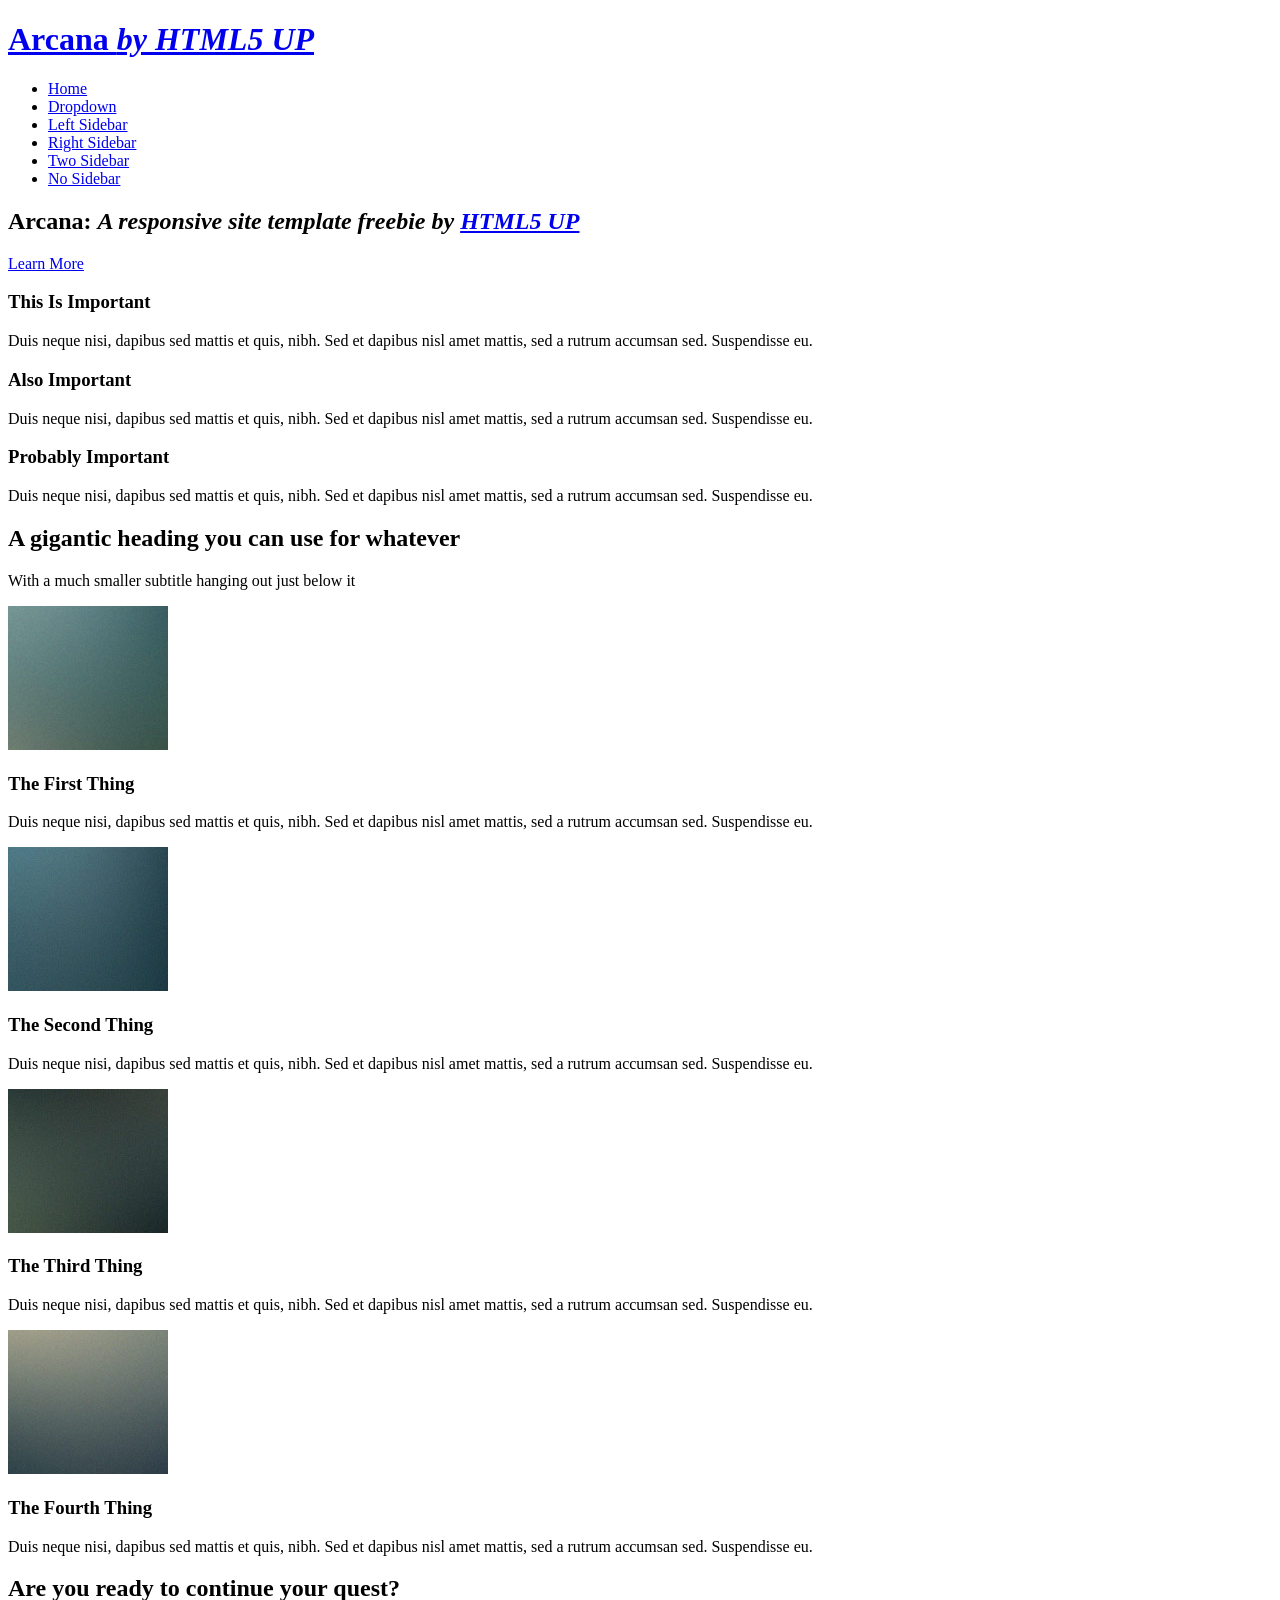
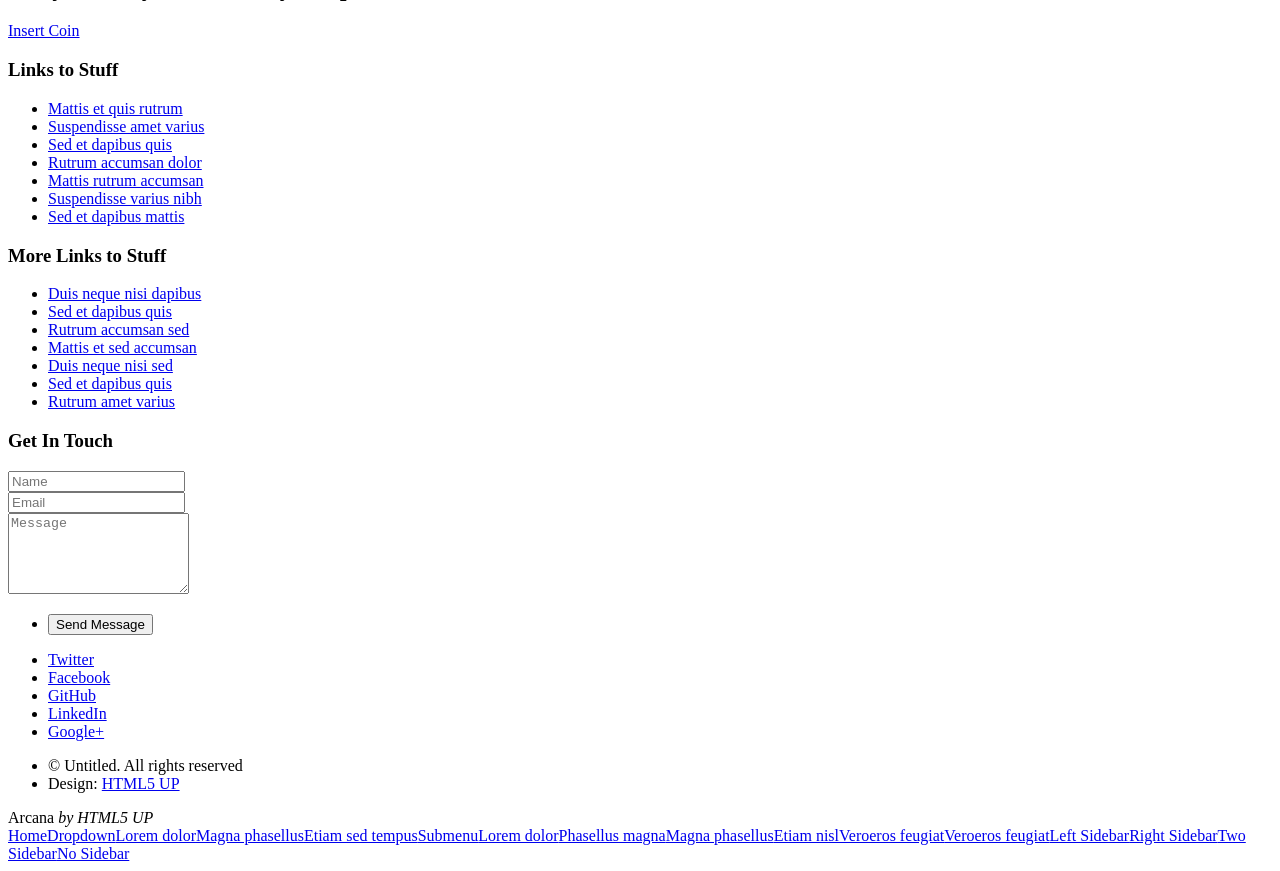
==== index.html @ cbb538c4 "Initial COmmit" ====
<!DOCTYPE HTML>
<!--
	Arcana by HTML5 UP
	html5up.net | @ajlkn
	Free for personal and commercial use under the CCA 3.0 license (html5up.net/license)
-->
<html>
	<head>
		<title>Arcana by HTML5 UP</title>
		<meta charset="utf-8" />
		<meta name="viewport" content="width=device-width, initial-scale=1, user-scalable=no" />
		<link rel="stylesheet" href="assets/css/main.css" />
	</head>
	<body class="is-preload">
		<div id="page-wrapper">

			<!-- Header -->
				<div id="header">

					<!-- Logo -->
						<h1><a href="index.html" id="logo">Arcana <em>by HTML5 UP</em></a></h1>

					<!-- Nav -->
						<nav id="nav">
							<ul>
								<li class="current"><a href="index.html">Home</a></li>
								<li>
									<a href="#">Dropdown</a>
									<ul>
										<li><a href="#">Lorem dolor</a></li>
										<li><a href="#">Magna phasellus</a></li>
										<li><a href="#">Etiam sed tempus</a></li>
										<li>
											<a href="#">Submenu</a>
											<ul>
												<li><a href="#">Lorem dolor</a></li>
												<li><a href="#">Phasellus magna</a></li>
												<li><a href="#">Magna phasellus</a></li>
												<li><a href="#">Etiam nisl</a></li>
												<li><a href="#">Veroeros feugiat</a></li>
											</ul>
										</li>
										<li><a href="#">Veroeros feugiat</a></li>
									</ul>
								</li>
								<li><a href="left-sidebar.html">Left Sidebar</a></li>
								<li><a href="right-sidebar.html">Right Sidebar</a></li>
								<li><a href="two-sidebar.html">Two Sidebar</a></li>
								<li><a href="no-sidebar.html">No Sidebar</a></li>
							</ul>
						</nav>

				</div>

			<!-- Banner -->
				<section id="banner">
					<header>
						<h2>Arcana: <em>A responsive site template freebie by <a href="http://html5up.net">HTML5 UP</a></em></h2>
						<a href="#" class="button">Learn More</a>
					</header>
				</section>

			<!-- Highlights -->
				<section class="wrapper style1">
					<div class="container">
						<div class="row gtr-200">
							<section class="col-4 col-12-narrower">
								<div class="box highlight">
									<i class="icon solid major fa-paper-plane"></i>
									<h3>This Is Important</h3>
									<p>Duis neque nisi, dapibus sed mattis et quis, nibh. Sed et dapibus nisl amet mattis, sed a rutrum accumsan sed. Suspendisse eu.</p>
								</div>
							</section>
							<section class="col-4 col-12-narrower">
								<div class="box highlight">
									<i class="icon solid major fa-pencil-alt"></i>
									<h3>Also Important</h3>
									<p>Duis neque nisi, dapibus sed mattis et quis, nibh. Sed et dapibus nisl amet mattis, sed a rutrum accumsan sed. Suspendisse eu.</p>
								</div>
							</section>
							<section class="col-4 col-12-narrower">
								<div class="box highlight">
									<i class="icon solid major fa-wrench"></i>
									<h3>Probably Important</h3>
									<p>Duis neque nisi, dapibus sed mattis et quis, nibh. Sed et dapibus nisl amet mattis, sed a rutrum accumsan sed. Suspendisse eu.</p>
								</div>
							</section>
						</div>
					</div>
				</section>

			<!-- Gigantic Heading -->
				<section class="wrapper style2">
					<div class="container">
						<header class="major">
							<h2>A gigantic heading you can use for whatever</h2>
							<p>With a much smaller subtitle hanging out just below it</p>
						</header>
					</div>
				</section>

			<!-- Posts -->
				<section class="wrapper style1">
					<div class="container">
						<div class="row">
							<section class="col-6 col-12-narrower">
								<div class="box post">
									<a href="#" class="image left"><img src="images/pic01.jpg" alt="" /></a>
									<div class="inner">
										<h3>The First Thing</h3>
										<p>Duis neque nisi, dapibus sed mattis et quis, nibh. Sed et dapibus nisl amet mattis, sed a rutrum accumsan sed. Suspendisse eu.</p>
									</div>
								</div>
							</section>
							<section class="col-6 col-12-narrower">
								<div class="box post">
									<a href="#" class="image left"><img src="images/pic02.jpg" alt="" /></a>
									<div class="inner">
										<h3>The Second Thing</h3>
										<p>Duis neque nisi, dapibus sed mattis et quis, nibh. Sed et dapibus nisl amet mattis, sed a rutrum accumsan sed. Suspendisse eu.</p>
									</div>
								</div>
							</section>
						</div>
						<div class="row">
							<section class="col-6 col-12-narrower">
								<div class="box post">
									<a href="#" class="image left"><img src="images/pic03.jpg" alt="" /></a>
									<div class="inner">
										<h3>The Third Thing</h3>
										<p>Duis neque nisi, dapibus sed mattis et quis, nibh. Sed et dapibus nisl amet mattis, sed a rutrum accumsan sed. Suspendisse eu.</p>
									</div>
								</div>
							</section>
							<section class="col-6 col-12-narrower">
								<div class="box post">
									<a href="#" class="image left"><img src="images/pic04.jpg" alt="" /></a>
									<div class="inner">
										<h3>The Fourth Thing</h3>
										<p>Duis neque nisi, dapibus sed mattis et quis, nibh. Sed et dapibus nisl amet mattis, sed a rutrum accumsan sed. Suspendisse eu.</p>
									</div>
								</div>
							</section>
						</div>
					</div>
				</section>

			<!-- CTA -->
				<section id="cta" class="wrapper style3">
					<div class="container">
						<header>
							<h2>Are you ready to continue your quest?</h2>
							<a href="#" class="button">Insert Coin</a>
						</header>
					</div>
				</section>

			<!-- Footer -->
				<div id="footer">
					<div class="container">
						<div class="row">
							<section class="col-3 col-6-narrower col-12-mobilep">
								<h3>Links to Stuff</h3>
								<ul class="links">
									<li><a href="#">Mattis et quis rutrum</a></li>
									<li><a href="#">Suspendisse amet varius</a></li>
									<li><a href="#">Sed et dapibus quis</a></li>
									<li><a href="#">Rutrum accumsan dolor</a></li>
									<li><a href="#">Mattis rutrum accumsan</a></li>
									<li><a href="#">Suspendisse varius nibh</a></li>
									<li><a href="#">Sed et dapibus mattis</a></li>
								</ul>
							</section>
							<section class="col-3 col-6-narrower col-12-mobilep">
								<h3>More Links to Stuff</h3>
								<ul class="links">
									<li><a href="#">Duis neque nisi dapibus</a></li>
									<li><a href="#">Sed et dapibus quis</a></li>
									<li><a href="#">Rutrum accumsan sed</a></li>
									<li><a href="#">Mattis et sed accumsan</a></li>
									<li><a href="#">Duis neque nisi sed</a></li>
									<li><a href="#">Sed et dapibus quis</a></li>
									<li><a href="#">Rutrum amet varius</a></li>
								</ul>
							</section>
							<section class="col-6 col-12-narrower">
								<h3>Get In Touch</h3>
								<form>
									<div class="row gtr-50">
										<div class="col-6 col-12-mobilep">
											<input type="text" name="name" id="name" placeholder="Name" />
										</div>
										<div class="col-6 col-12-mobilep">
											<input type="email" name="email" id="email" placeholder="Email" />
										</div>
										<div class="col-12">
											<textarea name="message" id="message" placeholder="Message" rows="5"></textarea>
										</div>
										<div class="col-12">
											<ul class="actions">
												<li><input type="submit" class="button alt" value="Send Message" /></li>
											</ul>
										</div>
									</div>
								</form>
							</section>
						</div>
					</div>

					<!-- Icons -->
						<ul class="icons">
							<li><a href="#" class="icon brands fa-twitter"><span class="label">Twitter</span></a></li>
							<li><a href="#" class="icon brands fa-facebook-f"><span class="label">Facebook</span></a></li>
							<li><a href="#" class="icon brands fa-github"><span class="label">GitHub</span></a></li>
							<li><a href="#" class="icon brands fa-linkedin-in"><span class="label">LinkedIn</span></a></li>
							<li><a href="#" class="icon brands fa-google-plus-g"><span class="label">Google+</span></a></li>
						</ul>

					<!-- Copyright -->
						<div class="copyright">
							<ul class="menu">
								<li>&copy; Untitled. All rights reserved</li><li>Design: <a href="http://html5up.net">HTML5 UP</a></li>
							</ul>
						</div>

				</div>

		</div>

		<!-- Scripts -->
			<script src="assets/js/jquery.min.js"></script>
			<script src="assets/js/jquery.dropotron.min.js"></script>
			<script src="assets/js/browser.min.js"></script>
			<script src="assets/js/breakpoints.min.js"></script>
			<script src="assets/js/util.js"></script>
			<script src="assets/js/main.js"></script>

	</body>
</html>
---- assets/css/main.css ----
@import url("fontawesome-all.min.css");
@import url("https://fonts.googleapis.com/css?family=Source+Sans+Pro:300,300italic,600,600italic");

/*
	Arcana by HTML5 UP
	html5up.net | @ajlkn
	Free for personal and commercial use under the CCA 3.0 license (html5up.net/license)
*/

html, body, div, span, applet, object,
iframe, h1, h2, h3, h4, h5, h6, p, blockquote,
pre, a, abbr, acronym, address, big, cite,
code, del, dfn, em, img, ins, kbd, q, s, samp,
small, strike, strong, sub, sup, tt, var, b,
u, i, center, dl, dt, dd, ol, ul, li, fieldset,
form, label, legend, table, caption, tbody,
tfoot, thead, tr, th, td, article, aside,
canvas, details, embed, figure, figcaption,
footer, header, hgroup, menu, nav, output, ruby,
section, summary, time, mark, audio, video {
	margin: 0;
	padding: 0;
	border: 0;
	font-size: 100%;
	font: inherit;
	vertical-align: baseline;}

article, aside, details, figcaption, figure,
footer, header, hgroup, menu, nav, section {
	display: block;}

body {
	line-height: 1;
}

ol, ul {
	list-style: none;
}

blockquote, q {
	quotes: none;
}

	blockquote:before, blockquote:after, q:before, q:after {
		content: '';
		content: none;
	}

table {
	border-collapse: collapse;
	border-spacing: 0;
}

body {
	-webkit-text-size-adjust: none;
}

mark {
	background-color: transparent;
	color: inherit;
}

input::-moz-focus-inner {
	border: 0;
	padding: 0;
}

input, select, textarea {
	-moz-appearance: none;
	-webkit-appearance: none;
	-ms-appearance: none;
	appearance: none;
}

/* Basic */

	html {
		box-sizing: border-box;
	}

	*, *:before, *:after {
		box-sizing: inherit;
	}

	body {
		background: #f7f7f7 url("images/bg01.png");
	}

		body.is-preload *, body.is-preload *:before, body.is-preload *:after {
			-moz-animation: none !important;
			-webkit-animation: none !important;
			-ms-animation: none !important;
			animation: none !important;
			-moz-transition: none !important;
			-webkit-transition: none !important;
			-ms-transition: none !important;
			transition: none !important;
		}

	body, input, select, textarea {
		color: #474747;
		font-family: 'Source Sans Pro', sans-serif;
		font-size: 16pt;
		font-weight: 300;
		line-height: 1.65em;
	}

	a {
		-moz-transition: color 0.2s ease-in-out, border-color 0.2s ease-in-out, opacity 0.2s ease-in-out;
		-webkit-transition: color 0.2s ease-in-out, border-color 0.2s ease-in-out, opacity 0.2s ease-in-out;
		-ms-transition: color 0.2s ease-in-out, border-color 0.2s ease-in-out, opacity 0.2s ease-in-out;
		transition: color 0.2s ease-in-out, border-color 0.2s ease-in-out, opacity 0.2s ease-in-out;
		color: #37c0fb;
		text-decoration: none;
		border-bottom: dotted 1px;
	}

		a:hover {
			color: #37c0fb;
			border-bottom-color: transparent;
		}

	strong, b {
		font-weight: 600;
	}

	em, i {
		font-style: italic;
	}

	p, ul, ol, dl, table, blockquote {
		margin: 0 0 2em 0;
	}

	h1, h2, h3, h4, h5, h6 {
		color: inherit;
		font-weight: 600;
		line-height: 1.75em;
		margin-bottom: 1em;
	}

		h1 a, h2 a, h3 a, h4 a, h5 a, h6 a {
			color: inherit;
			text-decoration: none;
		}

		h1 em, h2 em, h3 em, h4 em, h5 em, h6 em {
			font-style: normal;
			font-weight: 300;
		}

	h2 {
		font-size: 1.75em;
		letter-spacing: -0.025em;
	}

	h3 {
		font-size: 1.2em;
		letter-spacing: -0.025em;
	}

	sub {
		font-size: 0.8em;
		position: relative;
		top: 0.5em;
	}

	sup {
		font-size: 0.8em;
		position: relative;
		top: -0.5em;
	}

	hr {
		border-top: solid 1px #e0e0e0;
		border: 0;
		margin-bottom: 1.5em;
	}

	blockquote {
		border-left: solid 0.5em #e0e0e0;
		font-style: italic;
		padding: 1em 0 1em 2em;
	}

/* Container */

	.container {
		margin: 0 auto;
		max-width: 100%;
		width: 1400px;
	}

		@media screen and (max-width: 1680px) {

			.container {
				width: 1200px;
			}

		}

		@media screen and (max-width: 1280px) {

			.container {
				width: 960px;
			}

		}

		@media screen and (max-width: 980px) {

			.container {
				width: 95%;
			}

		}

		@media screen and (max-width: 840px) {

			.container {
				width: 95%;
			}

		}

		@media screen and (max-width: 736px) {

			.container {
				width: 90%;
			}

		}

		@media screen and (max-width: 480px) {

			.container {
				width: 100%;
			}

		}

/* Row */

	.row {
		display: flex;
		flex-wrap: wrap;
		box-sizing: border-box;
		align-items: stretch;
	}

		.row > * {
			box-sizing: border-box;
		}

		.row.gtr-uniform > * > :last-child {
			margin-bottom: 0;
		}

		.row.aln-left {
			justify-content: flex-start;
		}

		.row.aln-center {
			justify-content: center;
		}

		.row.aln-right {
			justify-content: flex-end;
		}

		.row.aln-top {
			align-items: flex-start;
		}

		.row.aln-middle {
			align-items: center;
		}

		.row.aln-bottom {
			align-items: flex-end;
		}

		.row > .imp {
			order: -1;
		}

		.row > .col-1 {
			width: 8.33333%;
		}

		.row > .off-1 {
			margin-left: 8.33333%;
		}

		.row > .col-2 {
			width: 16.66667%;
		}

		.row > .off-2 {
			margin-left: 16.66667%;
		}

		.row > .col-3 {
			width: 25%;
		}

		.row > .off-3 {
			margin-left: 25%;
		}

		.row > .col-4 {
			width: 33.33333%;
		}

		.row > .off-4 {
			margin-left: 33.33333%;
		}

		.row > .col-5 {
			width: 41.66667%;
		}

		.row > .off-5 {
			margin-left: 41.66667%;
		}

		.row > .col-6 {
			width: 50%;
		}

		.row > .off-6 {
			margin-left: 50%;
		}

		.row > .col-7 {
			width: 58.33333%;
		}

		.row > .off-7 {
			margin-left: 58.33333%;
		}

		.row > .col-8 {
			width: 66.66667%;
		}

		.row > .off-8 {
			margin-left: 66.66667%;
		}

		.row > .col-9 {
			width: 75%;
		}

		.row > .off-9 {
			margin-left: 75%;
		}

		.row > .col-10 {
			width: 83.33333%;
		}

		.row > .off-10 {
			margin-left: 83.33333%;
		}

		.row > .col-11 {
			width: 91.66667%;
		}

		.row > .off-11 {
			margin-left: 91.66667%;
		}

		.row > .col-12 {
			width: 100%;
		}

		.row > .off-12 {
			margin-left: 100%;
		}

		.row.gtr-0 {
			margin-top: 0px;
			margin-left: 0px;
		}

			.row.gtr-0 > * {
				padding: 0px 0 0 0px;
			}

			.row.gtr-0.gtr-uniform {
				margin-top: 0px;
			}

				.row.gtr-0.gtr-uniform > * {
					padding-top: 0px;
				}

		.row.gtr-25 {
			margin-top: -12.5px;
			margin-left: -12.5px;
		}

			.row.gtr-25 > * {
				padding: 12.5px 0 0 12.5px;
			}

			.row.gtr-25.gtr-uniform {
				margin-top: -12.5px;
			}

				.row.gtr-25.gtr-uniform > * {
					padding-top: 12.5px;
				}

		.row.gtr-50 {
			margin-top: -25px;
			margin-left: -25px;
		}

			.row.gtr-50 > * {
				padding: 25px 0 0 25px;
			}

			.row.gtr-50.gtr-uniform {
				margin-top: -25px;
			}

				.row.gtr-50.gtr-uniform > * {
					padding-top: 25px;
				}

		.row {
			margin-top: -50px;
			margin-left: -50px;
		}

			.row > * {
				padding: 50px 0 0 50px;
			}

			.row.gtr-uniform {
				margin-top: -50px;
			}

				.row.gtr-uniform > * {
					padding-top: 50px;
				}

		.row.gtr-150 {
			margin-top: -75px;
			margin-left: -75px;
		}

			.row.gtr-150 > * {
				padding: 75px 0 0 75px;
			}

			.row.gtr-150.gtr-uniform {
				margin-top: -75px;
			}

				.row.gtr-150.gtr-uniform > * {
					padding-top: 75px;
				}

		.row.gtr-200 {
			margin-top: -100px;
			margin-left: -100px;
		}

			.row.gtr-200 > * {
				padding: 100px 0 0 100px;
			}

			.row.gtr-200.gtr-uniform {
				margin-top: -100px;
			}

				.row.gtr-200.gtr-uniform > * {
					padding-top: 100px;
				}

		@media screen and (max-width: 1680px) {

			.row {
				display: flex;
				flex-wrap: wrap;
				box-sizing: border-box;
				align-items: stretch;
			}

				.row > * {
					box-sizing: border-box;
				}

				.row.gtr-uniform > * > :last-child {
					margin-bottom: 0;
				}

				.row.aln-left {
					justify-content: flex-start;
				}

				.row.aln-center {
					justify-content: center;
				}

				.row.aln-right {
					justify-content: flex-end;
				}

				.row.aln-top {
					align-items: flex-start;
				}

				.row.aln-middle {
					align-items: center;
				}

				.row.aln-bottom {
					align-items: flex-end;
				}

				.row > .imp-wide {
					order: -1;
				}

				.row > .col-1-wide {
					width: 8.33333%;
				}

				.row > .off-1-wide {
					margin-left: 8.33333%;
				}

				.row > .col-2-wide {
					width: 16.66667%;
				}

				.row > .off-2-wide {
					margin-left: 16.66667%;
				}

				.row > .col-3-wide {
					width: 25%;
				}

				.row > .off-3-wide {
					margin-left: 25%;
				}

				.row > .col-4-wide {
					width: 33.33333%;
				}

				.row > .off-4-wide {
					margin-left: 33.33333%;
				}

				.row > .col-5-wide {
					width: 41.66667%;
				}

				.row > .off-5-wide {
					margin-left: 41.66667%;
				}

				.row > .col-6-wide {
					width: 50%;
				}

				.row > .off-6-wide {
					margin-left: 50%;
				}

				.row > .col-7-wide {
					width: 58.33333%;
				}

				.row > .off-7-wide {
					margin-left: 58.33333%;
				}

				.row > .col-8-wide {
					width: 66.66667%;
				}

				.row > .off-8-wide {
					margin-left: 66.66667%;
				}

				.row > .col-9-wide {
					width: 75%;
				}

				.row > .off-9-wide {
					margin-left: 75%;
				}

				.row > .col-10-wide {
					width: 83.33333%;
				}

				.row > .off-10-wide {
					margin-left: 83.33333%;
				}

				.row > .col-11-wide {
					width: 91.66667%;
				}

				.row > .off-11-wide {
					margin-left: 91.66667%;
				}

				.row > .col-12-wide {
					width: 100%;
				}

				.row > .off-12-wide {
					margin-left: 100%;
				}

				.row.gtr-0 {
					margin-top: 0px;
					margin-left: 0px;
				}

					.row.gtr-0 > * {
						padding: 0px 0 0 0px;
					}

					.row.gtr-0.gtr-uniform {
						margin-top: 0px;
					}

						.row.gtr-0.gtr-uniform > * {
							padding-top: 0px;
						}

				.row.gtr-25 {
					margin-top: -10px;
					margin-left: -10px;
				}

					.row.gtr-25 > * {
						padding: 10px 0 0 10px;
					}

					.row.gtr-25.gtr-uniform {
						margin-top: -10px;
					}

						.row.gtr-25.gtr-uniform > * {
							padding-top: 10px;
						}

				.row.gtr-50 {
					margin-top: -20px;
					margin-left: -20px;
				}

					.row.gtr-50 > * {
						padding: 20px 0 0 20px;
					}

					.row.gtr-50.gtr-uniform {
						margin-top: -20px;
					}

						.row.gtr-50.gtr-uniform > * {
							padding-top: 20px;
						}

				.row {
					margin-top: -40px;
					margin-left: -40px;
				}

					.row > * {
						padding: 40px 0 0 40px;
					}

					.row.gtr-uniform {
						margin-top: -40px;
					}

						.row.gtr-uniform > * {
							padding-top: 40px;
						}

				.row.gtr-150 {
					margin-top: -60px;
					margin-left: -60px;
				}

					.row.gtr-150 > * {
						padding: 60px 0 0 60px;
					}

					.row.gtr-150.gtr-uniform {
						margin-top: -60px;
					}

						.row.gtr-150.gtr-uniform > * {
							padding-top: 60px;
						}

				.row.gtr-200 {
					margin-top: -80px;
					margin-left: -80px;
				}

					.row.gtr-200 > * {
						padding: 80px 0 0 80px;
					}

					.row.gtr-200.gtr-uniform {
						margin-top: -80px;
					}

						.row.gtr-200.gtr-uniform > * {
							padding-top: 80px;
						}

		}

		@media screen and (max-width: 1280px) {

			.row {
				display: flex;
				flex-wrap: wrap;
				box-sizing: border-box;
				align-items: stretch;
			}

				.row > * {
					box-sizing: border-box;
				}

				.row.gtr-uniform > * > :last-child {
					margin-bottom: 0;
				}

				.row.aln-left {
					justify-content: flex-start;
				}

				.row.aln-center {
					justify-content: center;
				}

				.row.aln-right {
					justify-content: flex-end;
				}

				.row.aln-top {
					align-items: flex-start;
				}

				.row.aln-middle {
					align-items: center;
				}

				.row.aln-bottom {
					align-items: flex-end;
				}

				.row > .imp-normal {
					order: -1;
				}

				.row > .col-1-normal {
					width: 8.33333%;
				}

				.row > .off-1-normal {
					margin-left: 8.33333%;
				}

				.row > .col-2-normal {
					width: 16.66667%;
				}

				.row > .off-2-normal {
					margin-left: 16.66667%;
				}

				.row > .col-3-normal {
					width: 25%;
				}

				.row > .off-3-normal {
					margin-left: 25%;
				}

				.row > .col-4-normal {
					width: 33.33333%;
				}

				.row > .off-4-normal {
					margin-left: 33.33333%;
				}

				.row > .col-5-normal {
					width: 41.66667%;
				}

				.row > .off-5-normal {
					margin-left: 41.66667%;
				}

				.row > .col-6-normal {
					width: 50%;
				}

				.row > .off-6-normal {
					margin-left: 50%;
				}

				.row > .col-7-normal {
					width: 58.33333%;
				}

				.row > .off-7-normal {
					margin-left: 58.33333%;
				}

				.row > .col-8-normal {
					width: 66.66667%;
				}

				.row > .off-8-normal {
					margin-left: 66.66667%;
				}

				.row > .col-9-normal {
					width: 75%;
				}

				.row > .off-9-normal {
					margin-left: 75%;
				}

				.row > .col-10-normal {
					width: 83.33333%;
				}

				.row > .off-10-normal {
					margin-left: 83.33333%;
				}

				.row > .col-11-normal {
					width: 91.66667%;
				}

				.row > .off-11-normal {
					margin-left: 91.66667%;
				}

				.row > .col-12-normal {
					width: 100%;
				}

				.row > .off-12-normal {
					margin-left: 100%;
				}

				.row.gtr-0 {
					margin-top: 0px;
					margin-left: 0px;
				}

					.row.gtr-0 > * {
						padding: 0px 0 0 0px;
					}

					.row.gtr-0.gtr-uniform {
						margin-top: 0px;
					}

						.row.gtr-0.gtr-uniform > * {
							padding-top: 0px;
						}

				.row.gtr-25 {
					margin-top: -7.5px;
					margin-left: -7.5px;
				}

					.row.gtr-25 > * {
						padding: 7.5px 0 0 7.5px;
					}

					.row.gtr-25.gtr-uniform {
						margin-top: -7.5px;
					}

						.row.gtr-25.gtr-uniform > * {
							padding-top: 7.5px;
						}

				.row.gtr-50 {
					margin-top: -15px;
					margin-left: -15px;
				}

					.row.gtr-50 > * {
						padding: 15px 0 0 15px;
					}

					.row.gtr-50.gtr-uniform {
						margin-top: -15px;
					}

						.row.gtr-50.gtr-uniform > * {
							padding-top: 15px;
						}

				.row {
					margin-top: -30px;
					margin-left: -30px;
				}

					.row > * {
						padding: 30px 0 0 30px;
					}

					.row.gtr-uniform {
						margin-top: -30px;
					}

						.row.gtr-uniform > * {
							padding-top: 30px;
						}

				.row.gtr-150 {
					margin-top: -45px;
					margin-left: -45px;
				}

					.row.gtr-150 > * {
						padding: 45px 0 0 45px;
					}

					.row.gtr-150.gtr-uniform {
						margin-top: -45px;
					}

						.row.gtr-150.gtr-uniform > * {
							padding-top: 45px;
						}

				.row.gtr-200 {
					margin-top: -60px;
					margin-left: -60px;
				}

					.row.gtr-200 > * {
						padding: 60px 0 0 60px;
					}

					.row.gtr-200.gtr-uniform {
						margin-top: -60px;
					}

						.row.gtr-200.gtr-uniform > * {
							padding-top: 60px;
						}

		}

		@media screen and (max-width: 980px) {

			.row {
				display: flex;
				flex-wrap: wrap;
				box-sizing: border-box;
				align-items: stretch;
			}

				.row > * {
					box-sizing: border-box;
				}

				.row.gtr-uniform > * > :last-child {
					margin-bottom: 0;
				}

				.row.aln-left {
					justify-content: flex-start;
				}

				.row.aln-center {
					justify-content: center;
				}

				.row.aln-right {
					justify-content: flex-end;
				}

				.row.aln-top {
					align-items: flex-start;
				}

				.row.aln-middle {
					align-items: center;
				}

				.row.aln-bottom {
					align-items: flex-end;
				}

				.row > .imp-narrow {
					order: -1;
				}

				.row > .col-1-narrow {
					width: 8.33333%;
				}

				.row > .off-1-narrow {
					margin-left: 8.33333%;
				}

				.row > .col-2-narrow {
					width: 16.66667%;
				}

				.row > .off-2-narrow {
					margin-left: 16.66667%;
				}

				.row > .col-3-narrow {
					width: 25%;
				}

				.row > .off-3-narrow {
					margin-left: 25%;
				}

				.row > .col-4-narrow {
					width: 33.33333%;
				}

				.row > .off-4-narrow {
					margin-left: 33.33333%;
				}

				.row > .col-5-narrow {
					width: 41.66667%;
				}

				.row > .off-5-narrow {
					margin-left: 41.66667%;
				}

				.row > .col-6-narrow {
					width: 50%;
				}

				.row > .off-6-narrow {
					margin-left: 50%;
				}

				.row > .col-7-narrow {
					width: 58.33333%;
				}

				.row > .off-7-narrow {
					margin-left: 58.33333%;
				}

				.row > .col-8-narrow {
					width: 66.66667%;
				}

				.row > .off-8-narrow {
					margin-left: 66.66667%;
				}

				.row > .col-9-narrow {
					width: 75%;
				}

				.row > .off-9-narrow {
					margin-left: 75%;
				}

				.row > .col-10-narrow {
					width: 83.33333%;
				}

				.row > .off-10-narrow {
					margin-left: 83.33333%;
				}

				.row > .col-11-narrow {
					width: 91.66667%;
				}

				.row > .off-11-narrow {
					margin-left: 91.66667%;
				}

				.row > .col-12-narrow {
					width: 100%;
				}

				.row > .off-12-narrow {
					margin-left: 100%;
				}

				.row.gtr-0 {
					margin-top: 0px;
					margin-left: 0px;
				}

					.row.gtr-0 > * {
						padding: 0px 0 0 0px;
					}

					.row.gtr-0.gtr-uniform {
						margin-top: 0px;
					}

						.row.gtr-0.gtr-uniform > * {
							padding-top: 0px;
						}

				.row.gtr-25 {
					margin-top: -7.5px;
					margin-left: -7.5px;
				}

					.row.gtr-25 > * {
						padding: 7.5px 0 0 7.5px;
					}

					.row.gtr-25.gtr-uniform {
						margin-top: -7.5px;
					}

						.row.gtr-25.gtr-uniform > * {
							padding-top: 7.5px;
						}

				.row.gtr-50 {
					margin-top: -15px;
					margin-left: -15px;
				}

					.row.gtr-50 > * {
						padding: 15px 0 0 15px;
					}

					.row.gtr-50.gtr-uniform {
						margin-top: -15px;
					}

						.row.gtr-50.gtr-uniform > * {
							padding-top: 15px;
						}

				.row {
					margin-top: -30px;
					margin-left: -30px;
				}

					.row > * {
						padding: 30px 0 0 30px;
					}

					.row.gtr-uniform {
						margin-top: -30px;
					}

						.row.gtr-uniform > * {
							padding-top: 30px;
						}

				.row.gtr-150 {
					margin-top: -45px;
					margin-left: -45px;
				}

					.row.gtr-150 > * {
						padding: 45px 0 0 45px;
					}

					.row.gtr-150.gtr-uniform {
						margin-top: -45px;
					}

						.row.gtr-150.gtr-uniform > * {
							padding-top: 45px;
						}

				.row.gtr-200 {
					margin-top: -60px;
					margin-left: -60px;
				}

					.row.gtr-200 > * {
						padding: 60px 0 0 60px;
					}

					.row.gtr-200.gtr-uniform {
						margin-top: -60px;
					}

						.row.gtr-200.gtr-uniform > * {
							padding-top: 60px;
						}

		}

		@media screen and (max-width: 840px) {

			.row {
				display: flex;
				flex-wrap: wrap;
				box-sizing: border-box;
				align-items: stretch;
			}

				.row > * {
					box-sizing: border-box;
				}

				.row.gtr-uniform > * > :last-child {
					margin-bottom: 0;
				}

				.row.aln-left {
					justify-content: flex-start;
				}

				.row.aln-center {
					justify-content: center;
				}

				.row.aln-right {
					justify-content: flex-end;
				}

				.row.aln-top {
					align-items: flex-start;
				}

				.row.aln-middle {
					align-items: center;
				}

				.row.aln-bottom {
					align-items: flex-end;
				}

				.row > .imp-narrower {
					order: -1;
				}

				.row > .col-1-narrower {
					width: 8.33333%;
				}

				.row > .off-1-narrower {
					margin-left: 8.33333%;
				}

				.row > .col-2-narrower {
					width: 16.66667%;
				}

				.row > .off-2-narrower {
					margin-left: 16.66667%;
				}

				.row > .col-3-narrower {
					width: 25%;
				}

				.row > .off-3-narrower {
					margin-left: 25%;
				}

				.row > .col-4-narrower {
					width: 33.33333%;
				}

				.row > .off-4-narrower {
					margin-left: 33.33333%;
				}

				.row > .col-5-narrower {
					width: 41.66667%;
				}

				.row > .off-5-narrower {
					margin-left: 41.66667%;
				}

				.row > .col-6-narrower {
					width: 50%;
				}

				.row > .off-6-narrower {
					margin-left: 50%;
				}

				.row > .col-7-narrower {
					width: 58.33333%;
				}

				.row > .off-7-narrower {
					margin-left: 58.33333%;
				}

				.row > .col-8-narrower {
					width: 66.66667%;
				}

				.row > .off-8-narrower {
					margin-left: 66.66667%;
				}

				.row > .col-9-narrower {
					width: 75%;
				}

				.row > .off-9-narrower {
					margin-left: 75%;
				}

				.row > .col-10-narrower {
					width: 83.33333%;
				}

				.row > .off-10-narrower {
					margin-left: 83.33333%;
				}

				.row > .col-11-narrower {
					width: 91.66667%;
				}

				.row > .off-11-narrower {
					margin-left: 91.66667%;
				}

				.row > .col-12-narrower {
					width: 100%;
				}

				.row > .off-12-narrower {
					margin-left: 100%;
				}

				.row.gtr-0 {
					margin-top: 0px;
					margin-left: 0px;
				}

					.row.gtr-0 > * {
						padding: 0px 0 0 0px;
					}

					.row.gtr-0.gtr-uniform {
						margin-top: 0px;
					}

						.row.gtr-0.gtr-uniform > * {
							padding-top: 0px;
						}

				.row.gtr-25 {
					margin-top: -7.5px;
					margin-left: -7.5px;
				}

					.row.gtr-25 > * {
						padding: 7.5px 0 0 7.5px;
					}

					.row.gtr-25.gtr-uniform {
						margin-top: -7.5px;
					}

						.row.gtr-25.gtr-uniform > * {
							padding-top: 7.5px;
						}

				.row.gtr-50 {
					margin-top: -15px;
					margin-left: -15px;
				}

					.row.gtr-50 > * {
						padding: 15px 0 0 15px;
					}

					.row.gtr-50.gtr-uniform {
						margin-top: -15px;
					}

						.row.gtr-50.gtr-uniform > * {
							padding-top: 15px;
						}

				.row {
					margin-top: -30px;
					margin-left: -30px;
				}

					.row > * {
						padding: 30px 0 0 30px;
					}

					.row.gtr-uniform {
						margin-top: -30px;
					}

						.row.gtr-uniform > * {
							padding-top: 30px;
						}

				.row.gtr-150 {
					margin-top: -45px;
					margin-left: -45px;
				}

					.row.gtr-150 > * {
						padding: 45px 0 0 45px;
					}

					.row.gtr-150.gtr-uniform {
						margin-top: -45px;
					}

						.row.gtr-150.gtr-uniform > * {
							padding-top: 45px;
						}

				.row.gtr-200 {
					margin-top: -60px;
					margin-left: -60px;
				}

					.row.gtr-200 > * {
						padding: 60px 0 0 60px;
					}

					.row.gtr-200.gtr-uniform {
						margin-top: -60px;
					}

						.row.gtr-200.gtr-uniform > * {
							padding-top: 60px;
						}

		}

		@media screen and (max-width: 736px) {

			.row {
				display: flex;
				flex-wrap: wrap;
				box-sizing: border-box;
				align-items: stretch;
			}

				.row > * {
					box-sizing: border-box;
				}

				.row.gtr-uniform > * > :last-child {
					margin-bottom: 0;
				}

				.row.aln-left {
					justify-content: flex-start;
				}

				.row.aln-center {
					justify-content: center;
				}

				.row.aln-right {
					justify-content: flex-end;
				}

				.row.aln-top {
					align-items: flex-start;
				}

				.row.aln-middle {
					align-items: center;
				}

				.row.aln-bottom {
					align-items: flex-end;
				}

				.row > .imp-mobile {
					order: -1;
				}

				.row > .col-1-mobile {
					width: 8.33333%;
				}

				.row > .off-1-mobile {
					margin-left: 8.33333%;
				}

				.row > .col-2-mobile {
					width: 16.66667%;
				}

				.row > .off-2-mobile {
					margin-left: 16.66667%;
				}

				.row > .col-3-mobile {
					width: 25%;
				}

				.row > .off-3-mobile {
					margin-left: 25%;
				}

				.row > .col-4-mobile {
					width: 33.33333%;
				}

				.row > .off-4-mobile {
					margin-left: 33.33333%;
				}

				.row > .col-5-mobile {
					width: 41.66667%;
				}

				.row > .off-5-mobile {
					margin-left: 41.66667%;
				}

				.row > .col-6-mobile {
					width: 50%;
				}

				.row > .off-6-mobile {
					margin-left: 50%;
				}

				.row > .col-7-mobile {
					width: 58.33333%;
				}

				.row > .off-7-mobile {
					margin-left: 58.33333%;
				}

				.row > .col-8-mobile {
					width: 66.66667%;
				}

				.row > .off-8-mobile {
					margin-left: 66.66667%;
				}

				.row > .col-9-mobile {
					width: 75%;
				}

				.row > .off-9-mobile {
					margin-left: 75%;
				}

				.row > .col-10-mobile {
					width: 83.33333%;
				}

				.row > .off-10-mobile {
					margin-left: 83.33333%;
				}

				.row > .col-11-mobile {
					width: 91.66667%;
				}

				.row > .off-11-mobile {
					margin-left: 91.66667%;
				}

				.row > .col-12-mobile {
					width: 100%;
				}

				.row > .off-12-mobile {
					margin-left: 100%;
				}

				.row.gtr-0 {
					margin-top: 0px;
					margin-left: 0px;
				}

					.row.gtr-0 > * {
						padding: 0px 0 0 0px;
					}

					.row.gtr-0.gtr-uniform {
						margin-top: 0px;
					}

						.row.gtr-0.gtr-uniform > * {
							padding-top: 0px;
						}

				.row.gtr-25 {
					margin-top: -5px;
					margin-left: -5px;
				}

					.row.gtr-25 > * {
						padding: 5px 0 0 5px;
					}

					.row.gtr-25.gtr-uniform {
						margin-top: -5px;
					}

						.row.gtr-25.gtr-uniform > * {
							padding-top: 5px;
						}

				.row.gtr-50 {
					margin-top: -10px;
					margin-left: -10px;
				}

					.row.gtr-50 > * {
						padding: 10px 0 0 10px;
					}

					.row.gtr-50.gtr-uniform {
						margin-top: -10px;
					}

						.row.gtr-50.gtr-uniform > * {
							padding-top: 10px;
						}

				.row {
					margin-top: -20px;
					margin-left: -20px;
				}

					.row > * {
						padding: 20px 0 0 20px;
					}

					.row.gtr-uniform {
						margin-top: -20px;
					}

						.row.gtr-uniform > * {
							padding-top: 20px;
						}

				.row.gtr-150 {
					margin-top: -30px;
					margin-left: -30px;
				}

					.row.gtr-150 > * {
						padding: 30px 0 0 30px;
					}

					.row.gtr-150.gtr-uniform {
						margin-top: -30px;
					}

						.row.gtr-150.gtr-uniform > * {
							padding-top: 30px;
						}

				.row.gtr-200 {
					margin-top: -40px;
					margin-left: -40px;
				}

					.row.gtr-200 > * {
						padding: 40px 0 0 40px;
					}

					.row.gtr-200.gtr-uniform {
						margin-top: -40px;
					}

						.row.gtr-200.gtr-uniform > * {
							padding-top: 40px;
						}

		}

		@media screen and (max-width: 480px) {

			.row {
				display: flex;
				flex-wrap: wrap;
				box-sizing: border-box;
				align-items: stretch;
			}

				.row > * {
					box-sizing: border-box;
				}

				.row.gtr-uniform > * > :last-child {
					margin-bottom: 0;
				}

				.row.aln-left {
					justify-content: flex-start;
				}

				.row.aln-center {
					justify-content: center;
				}

				.row.aln-right {
					justify-content: flex-end;
				}

				.row.aln-top {
					align-items: flex-start;
				}

				.row.aln-middle {
					align-items: center;
				}

				.row.aln-bottom {
					align-items: flex-end;
				}

				.row > .imp-mobilep {
					order: -1;
				}

				.row > .col-1-mobilep {
					width: 8.33333%;
				}

				.row > .off-1-mobilep {
					margin-left: 8.33333%;
				}

				.row > .col-2-mobilep {
					width: 16.66667%;
				}

				.row > .off-2-mobilep {
					margin-left: 16.66667%;
				}

				.row > .col-3-mobilep {
					width: 25%;
				}

				.row > .off-3-mobilep {
					margin-left: 25%;
				}

				.row > .col-4-mobilep {
					width: 33.33333%;
				}

				.row > .off-4-mobilep {
					margin-left: 33.33333%;
				}

				.row > .col-5-mobilep {
					width: 41.66667%;
				}

				.row > .off-5-mobilep {
					margin-left: 41.66667%;
				}

				.row > .col-6-mobilep {
					width: 50%;
				}

				.row > .off-6-mobilep {
					margin-left: 50%;
				}

				.row > .col-7-mobilep {
					width: 58.33333%;
				}

				.row > .off-7-mobilep {
					margin-left: 58.33333%;
				}

				.row > .col-8-mobilep {
					width: 66.66667%;
				}

				.row > .off-8-mobilep {
					margin-left: 66.66667%;
				}

				.row > .col-9-mobilep {
					width: 75%;
				}

				.row > .off-9-mobilep {
					margin-left: 75%;
				}

				.row > .col-10-mobilep {
					width: 83.33333%;
				}

				.row > .off-10-mobilep {
					margin-left: 83.33333%;
				}

				.row > .col-11-mobilep {
					width: 91.66667%;
				}

				.row > .off-11-mobilep {
					margin-left: 91.66667%;
				}

				.row > .col-12-mobilep {
					width: 100%;
				}

				.row > .off-12-mobilep {
					margin-left: 100%;
				}

				.row.gtr-0 {
					margin-top: 0px;
					margin-left: 0px;
				}

					.row.gtr-0 > * {
						padding: 0px 0 0 0px;
					}

					.row.gtr-0.gtr-uniform {
						margin-top: 0px;
					}

						.row.gtr-0.gtr-uniform > * {
							padding-top: 0px;
						}

				.row.gtr-25 {
					margin-top: -5px;
					margin-left: -5px;
				}

					.row.gtr-25 > * {
						padding: 5px 0 0 5px;
					}

					.row.gtr-25.gtr-uniform {
						margin-top: -5px;
					}

						.row.gtr-25.gtr-uniform > * {
							padding-top: 5px;
						}

				.row.gtr-50 {
					margin-top: -10px;
					margin-left: -10px;
				}

					.row.gtr-50 > * {
						padding: 10px 0 0 10px;
					}

					.row.gtr-50.gtr-uniform {
						margin-top: -10px;
					}

						.row.gtr-50.gtr-uniform > * {
							padding-top: 10px;
						}

				.row {
					margin-top: -20px;
					margin-left: -20px;
				}

					.row > * {
						padding: 20px 0 0 20px;
					}

					.row.gtr-uniform {
						margin-top: -20px;
					}

						.row.gtr-uniform > * {
							padding-top: 20px;
						}

				.row.gtr-150 {
					margin-top: -30px;
					margin-left: -30px;
				}

					.row.gtr-150 > * {
						padding: 30px 0 0 30px;
					}

					.row.gtr-150.gtr-uniform {
						margin-top: -30px;
					}

						.row.gtr-150.gtr-uniform > * {
							padding-top: 30px;
						}

				.row.gtr-200 {
					margin-top: -40px;
					margin-left: -40px;
				}

					.row.gtr-200 > * {
						padding: 40px 0 0 40px;
					}

					.row.gtr-200.gtr-uniform {
						margin-top: -40px;
					}

						.row.gtr-200.gtr-uniform > * {
							padding-top: 40px;
						}

		}

/* Section/Article */

	section.special, article.special {
		text-align: center;
	}

	header p {
		color: #999;
		font-size: 1.25em;
		position: relative;
		margin-top: -1.25em;
		margin-bottom: 2.25em;
	}

	header.major {
		text-align: center;
		margin: 0 0 2em 0;
	}

		header.major h2 {
			font-size: 2.25em;
		}

		header.major p {
			position: relative;
			border-top: solid 1px #e0e0e0;
			padding: 1em 0 0 0;
			margin: 0;
			top: -1em;
			font-size: 1.5em;
			letter-spacing: -0.025em;
		}

	footer {
		margin: 0 0 3em 0;
	}

		footer > :last-child {
			margin-bottom: 0;
		}

		footer.major {
			padding-top: 3em;
		}

/* Form */

	input[type="text"],
	input[type="password"],
	input[type="email"],
	textarea {
		-moz-appearance: none;
		-webkit-appearance: none;
		-ms-appearance: none;
		appearance: none;
		-moz-transition: border-color 0.2s ease-in-out;
		-webkit-transition: border-color 0.2s ease-in-out;
		-ms-transition: border-color 0.2s ease-in-out;
		transition: border-color 0.2s ease-in-out;
		background: #fff;
		border: solid 1px #e0e0e0;
		border-radius: 5px;
		color: inherit;
		display: block;
		outline: 0;
		padding: 0.75em;
		text-decoration: none;
		width: 100%;
	}

		input[type="text"]:focus,
		input[type="password"]:focus,
		input[type="email"]:focus,
		textarea:focus {
			border-color: #37c0fb;
		}

	input[type="text"],
	input[type="password"],
	input[type="email"] {
		line-height: 1em;
	}

	label {
		display: block;
		color: inherit;
		font-weight: 600;
		line-height: 1.75em;
		margin-bottom: 0.5em;
	}

	::-webkit-input-placeholder {
		color: #999;
		position: relative;
		top: 3px;
	}

	:-moz-placeholder {
		color: #999;
	}

	::-moz-placeholder {
		color: #999;
	}

	:-ms-input-placeholder {
		color: #999;
	}

/* Image */

	.image {
		border: 0;
		display: inline-block;
		position: relative;
		border-radius: 5px;
	}

		.image img {
			display: block;
			border-radius: 5px;
		}

		.image.left {
			display: block;
			float: left;
			margin: 0 2em 2em 0;
			position: relative;
			top: 0.25em;
		}

			.image.left img {
				display: block;
				width: 100%;
			}

		.image.fit {
			display: block;
		}

			.image.fit img {
				display: block;
				width: 100%;
			}

		.image.featured {
			display: block;
			margin: 0 0 2em 0;
		}

			.image.featured img {
				display: block;
				width: 100%;
			}

/* Icon */

	.icon {
		text-decoration: none;
		position: relative;
		text-decoration: none;
	}

		.icon:before {
			-moz-osx-font-smoothing: grayscale;
			-webkit-font-smoothing: antialiased;
			display: inline-block;
			font-style: normal;
			font-variant: normal;
			text-rendering: auto;
			line-height: 1;
			text-transform: none !important;
			font-family: 'Font Awesome 5 Free';
			font-weight: 400;
		}

		.icon > .label {
			display: none;
		}

		.icon:before {
			line-height: inherit;
		}

		.icon.solid:before {
			font-weight: 900;
		}

		.icon.brands:before {
			font-family: 'Font Awesome 5 Brands';
		}

		.icon.major {
			text-align: center;
			cursor: default;
			background-color: #37c0fb;
			background-image: -moz-linear-gradient(top, rgba(0,0,0,0), rgba(0,0,0,0.15)), url("images/bg01.png");
			background-image: -webkit-linear-gradient(top, rgba(0,0,0,0), rgba(0,0,0,0.15)), url("images/bg01.png");
			background-image: -ms-linear-gradient(top, rgba(0,0,0,0), rgba(0,0,0,0.15)), url("images/bg01.png");
			background-image: linear-gradient(top, rgba(0,0,0,0), rgba(0,0,0,0.15)), url("images/bg01.png");
			color: #fff;
			border-radius: 100%;
			display: inline-block;
			width: 5em;
			height: 5em;
			line-height: 5em;
			box-shadow: 0 0 0 7px white, 0 0 0 8px #e0e0e0;
			margin: 0 0 2em 0;
		}

			.icon.major:before {
				font-size: 36px;
			}

/* Lists */

	ol {
		list-style: decimal;
		padding-left: 1.25em;
	}

		ol li {
			padding-left: 0.25em;
		}

	ul {
		list-style: disc;
		padding-left: 1em;
	}

		ul li {
			padding-left: 0.5em;
		}

/* Links */

	ul.links {
		list-style: none;
		padding-left: 0;
	}

		ul.links li {
			line-height: 2.5em;
			padding-left: 0;
		}

/* Icons */

	ul.icons {
		cursor: default;
		list-style: none;
		padding-left: 0;
	}

		ul.icons li {
			display: inline-block;
			line-height: 1em;
			padding-left: 1.5em;
		}

			ul.icons li:first-child {
				padding-left: 0;
			}

			ul.icons li a, ul.icons li span {
				font-size: 2em;
				border: 0;
			}

/* Menu */

	ul.menu {
		list-style: none;
		padding-left: 0;
	}

		ul.menu li {
			border-left: solid 1px #e0e0e0;
			display: inline-block;
			padding: 0 0 0 1em;
			margin: 0 0 0 1em;
		}

			ul.menu li:first-child {
				border-left: 0;
				margin-left: 0;
				padding-left: 0;
			}

/* Actions */

	ul.actions {
		display: -moz-flex;
		display: -webkit-flex;
		display: -ms-flex;
		display: flex;
		cursor: default;
		list-style: none;
		margin-left: -1em;
		padding-left: 0;
	}

		ul.actions li {
			padding: 0 0 0 1em;
			vertical-align: middle;
		}

		ul.actions.special {
			-moz-justify-content: center;
			-webkit-justify-content: center;
			-ms-justify-content: center;
			justify-content: center;
			width: 100%;
			margin-left: 0;
		}

			ul.actions.special li:first-child {
				padding-left: 0;
			}

		ul.actions.stacked {
			-moz-flex-direction: column;
			-webkit-flex-direction: column;
			-ms-flex-direction: column;
			flex-direction: column;
			margin-left: 0;
		}

			ul.actions.stacked li {
				padding: 1.25em 0 0 0;
			}

				ul.actions.stacked li:first-child {
					padding-top: 0;
				}

		ul.actions.fit {
			width: calc(100% + 1em);
		}

			ul.actions.fit li {
				-moz-flex-grow: 1;
				-webkit-flex-grow: 1;
				-ms-flex-grow: 1;
				flex-grow: 1;
				-moz-flex-shrink: 1;
				-webkit-flex-shrink: 1;
				-ms-flex-shrink: 1;
				flex-shrink: 1;
				width: 100%;
			}

				ul.actions.fit li > * {
					width: 100%;
				}

			ul.actions.fit.stacked {
				width: 100%;
			}

		@media screen and (max-width: 736px) {

			ul.actions:not(.fixed) {
				-moz-flex-direction: column;
				-webkit-flex-direction: column;
				-ms-flex-direction: column;
				flex-direction: column;
				margin-left: 0;
				width: 100% !important;
			}

				ul.actions:not(.fixed) li {
					-moz-flex-grow: 1;
					-webkit-flex-grow: 1;
					-ms-flex-grow: 1;
					flex-grow: 1;
					-moz-flex-shrink: 1;
					-webkit-flex-shrink: 1;
					-ms-flex-shrink: 1;
					flex-shrink: 1;
					padding: 1em 0 0 0;
					text-align: center;
					width: 100%;
				}

					ul.actions:not(.fixed) li > * {
						width: 100%;
					}

					ul.actions:not(.fixed) li:first-child {
						padding-top: 0;
					}

					ul.actions:not(.fixed) li input[type="submit"],
					ul.actions:not(.fixed) li input[type="reset"],
					ul.actions:not(.fixed) li input[type="button"],
					ul.actions:not(.fixed) li button,
					ul.actions:not(.fixed) li .button {
						width: 100%;
					}

						ul.actions:not(.fixed) li input[type="submit"].icon:before,
						ul.actions:not(.fixed) li input[type="reset"].icon:before,
						ul.actions:not(.fixed) li input[type="button"].icon:before,
						ul.actions:not(.fixed) li button.icon:before,
						ul.actions:not(.fixed) li .button.icon:before {
							margin-left: -0.5em;
						}

		}

/* Tables */

	table {
		width: 100%;
	}

		table.default {
			width: 100%;
		}

			table.default tbody tr {
				border-bottom: solid 1px #e0e0e0;
			}

			table.default td {
				padding: 0.5em 1em 0.5em 1em;
			}

			table.default th {
				font-weight: 600;
				padding: 0.5em 1em 0.5em 1em;
				text-align: left;
			}

			table.default thead {
				background-color: #555555;
				background-image: -moz-linear-gradient(top, rgba(0,0,0,0), rgba(0,0,0,0.15)), url("images/bg01.png");
				background-image: -webkit-linear-gradient(top, rgba(0,0,0,0), rgba(0,0,0,0.15)), url("images/bg01.png");
				background-image: -ms-linear-gradient(top, rgba(0,0,0,0), rgba(0,0,0,0.15)), url("images/bg01.png");
				background-image: linear-gradient(top, rgba(0,0,0,0), rgba(0,0,0,0.15)), url("images/bg01.png");
				color: #fff;
			}

/* Button */

	input[type="submit"],
	input[type="reset"],
	input[type="button"],
	button,
	.button {
		-moz-appearance: none;
		-webkit-appearance: none;
		-ms-appearance: none;
		appearance: none;
		-moz-transition: background-color 0.2s ease-in-out, color 0.2s ease-in-out, box-shadow 0.2s ease-in-out;
		-webkit-transition: background-color 0.2s ease-in-out, color 0.2s ease-in-out, box-shadow 0.2s ease-in-out;
		-ms-transition: background-color 0.2s ease-in-out, color 0.2s ease-in-out, box-shadow 0.2s ease-in-out;
		transition: background-color 0.2s ease-in-out, color 0.2s ease-in-out, box-shadow 0.2s ease-in-out;
		background-image: -moz-linear-gradient(top, rgba(0,0,0,0), rgba(0,0,0,0.15)), url("images/bg01.png");
		background-image: -webkit-linear-gradient(top, rgba(0,0,0,0), rgba(0,0,0,0.15)), url("images/bg01.png");
		background-image: -ms-linear-gradient(top, rgba(0,0,0,0), rgba(0,0,0,0.15)), url("images/bg01.png");
		background-image: linear-gradient(top, rgba(0,0,0,0), rgba(0,0,0,0.15)), url("images/bg01.png");
		background-color: #37c0fb;
		border-radius: 5px;
		border: 0;
		color: #fff;
		cursor: pointer;
		display: inline-block;
		padding: 0 1.5em;
		line-height: 2.75em;
		min-width: 9em;
		text-align: center;
		text-decoration: none;
		font-weight: 600;
		letter-spacing: -0.025em;
	}

		input[type="submit"]:hover,
		input[type="reset"]:hover,
		input[type="button"]:hover,
		button:hover,
		.button:hover {
			background-color: #50c8fc;
			color: #fff !important;
		}

		input[type="submit"]:active,
		input[type="reset"]:active,
		input[type="button"]:active,
		button:active,
		.button:active {
			background-color: #1eb8fb;
			color: #fff;
		}

		input[type="submit"].alt,
		input[type="reset"].alt,
		input[type="button"].alt,
		button.alt,
		.button.alt {
			background-color: #555555;
			color: #fff;
		}

			input[type="submit"].alt:hover,
			input[type="reset"].alt:hover,
			input[type="button"].alt:hover,
			button.alt:hover,
			.button.alt:hover {
				background-color: #626262;
			}

			input[type="submit"].alt:active,
			input[type="reset"].alt:active,
			input[type="button"].alt:active,
			button.alt:active,
			.button.alt:active {
				background-color: #484848;
			}

		input[type="submit"].icon:before,
		input[type="reset"].icon:before,
		input[type="button"].icon:before,
		button.icon:before,
		.button.icon:before {
			margin-right: 0.5em;
		}

		input[type="submit"].fit,
		input[type="reset"].fit,
		input[type="button"].fit,
		button.fit,
		.button.fit {
			width: 100%;
		}

		input[type="submit"].small,
		input[type="reset"].small,
		input[type="button"].small,
		button.small,
		.button.small {
			font-size: 0.8em;
		}

/* Box */

	.box.highlight {
		text-align: center;
	}

	.box.post {
		position: relative;
		margin: 0 0 2em 0;
	}

		.box.post:after {
			content: '';
			display: block;
			clear: both;
		}

		.box.post .inner {
			margin-left: calc(30% + 2em);
		}

			.box.post .inner > :last-child {
				margin-bottom: 0;
			}

		.box.post .image {
			width: 30%;
			margin: 0;
		}

/* Header */

	#header {
		text-align: center;
		padding: 3em 0 0 0;
		background-color: #fff;
		background-image: url("images/bg02.png"), url("images/bg02.png"), url("images/bg01.png");
		background-position: top left,					top left,					top left;
		background-size: 100% 6em,					100% 6em,					auto;
		background-repeat: no-repeat,					no-repeat,					repeat;
	}

		#header h1 {
			padding: 0 0 2.75em 0;
			margin: 0;
		}

			#header h1 a {
				font-size: 1.5em;
				letter-spacing: -0.025em;
				border: 0;
			}

	#nav {
		cursor: default;
		background-color: #333;
		background-image: -moz-linear-gradient(top, rgba(0,0,0,0), rgba(0,0,0,0.3)), url("images/bg01.png");
		background-image: -webkit-linear-gradient(top, rgba(0,0,0,0), rgba(0,0,0,0.3)), url("images/bg01.png");
		background-image: -ms-linear-gradient(top, rgba(0,0,0,0), rgba(0,0,0,0.3)), url("images/bg01.png");
		background-image: linear-gradient(top, rgba(0,0,0,0), rgba(0,0,0,0.3)), url("images/bg01.png");
		padding: 0;
	}

		#nav:after {
			content: '';
			display: block;
			width: 100%;
			height: 0.75em;
			background-color: #37c0fb;
			background-image: url("images/bg01.png");
		}

		#nav > ul {
			margin: 0;
		}

			#nav > ul > li {
				position: relative;
				display: inline-block;
				margin-left: 1em;
			}

				#nav > ul > li a {
					color: #c0c0c0;
					text-decoration: none;
					border: 0;
					display: block;
					padding: 1.5em 0.5em 1.35em 0.5em;
				}

				#nav > ul > li:first-child {
					margin-left: 0;
				}

				#nav > ul > li:hover a {
					color: #fff;
				}

				#nav > ul > li.current {
					font-weight: 600;
				}

					#nav > ul > li.current:before {
						-moz-transform: rotateZ(45deg);
						-webkit-transform: rotateZ(45deg);
						-ms-transform: rotateZ(45deg);
						transform: rotateZ(45deg);
						width: 0.75em;
						height: 0.75em;
						content: '';
						display: block;
						position: absolute;
						bottom: -0.5em;
						left: 50%;
						margin-left: -0.375em;
						background-color: #37c0fb;
						background-image: url("images/bg01.png");
					}

					#nav > ul > li.current a {
						color: #fff;
					}

				#nav > ul > li.active a {
					color: #fff;
				}

				#nav > ul > li.active.current:before {
					opacity: 0;
				}

				#nav > ul > li > ul {
					display: none;
				}

/* Dropotron */

	.dropotron {
		background-image: -moz-linear-gradient(top, rgba(0,0,0,0.3), rgba(0,0,0,0)), url("images/bg01.png");
		background-image: -webkit-linear-gradient(top, rgba(0,0,0,0.3), rgba(0,0,0,0)), url("images/bg01.png");
		background-image: -ms-linear-gradient(top, rgba(0,0,0,0.3), rgba(0,0,0,0)), url("images/bg01.png");
		background-image: linear-gradient(top, rgba(0,0,0,0.3), rgba(0,0,0,0)), url("images/bg01.png");
		background-color: #333;
		border-radius: 5px;
		color: #fff;
		min-width: 10em;
		padding: 1em 0;
		text-align: center;
		box-shadow: 0 1em 1em 0 rgba(0, 0, 0, 0.5);
		list-style: none;
	}

		.dropotron > li {
			line-height: 2em;
			padding: 0 1.1em 0 1em;
		}

			.dropotron > li > a {
				color: #c0c0c0;
				text-decoration: none;
				border: 0;
			}

			.dropotron > li.active > a, .dropotron > li:hover > a {
				color: #fff;
			}

		.dropotron.level-0 {
			border-radius: 0 0 5px 5px;
			font-size: 0.9em;
			padding-top: 0;
			margin-top: -1px;
		}

/* Banner */

	#banner {
		background-image: url("../../images/banner.jpg");
		background-position: center center;
		background-size: cover;
		height: 28em;
		text-align: center;
		position: relative;
	}

		#banner header {
			position: absolute;
			bottom: 0;
			left: 0;
			width: 100%;
			background: #212121;
			background: rgba(27, 27, 27, 0.75);
			color: #fff;
			padding: 1.5em 0;
		}

			#banner header h2 {
				display: inline-block;
				margin: 0;
				font-size: 1.25em;
				vertical-align: middle;
			}

				#banner header h2 em {
					opacity: 0.75;
				}

				#banner header h2 a {
					border-bottom-color: rgba(255, 255, 255, 0.5);
				}

					#banner header h2 a:hover {
						border-bottom-color: transparent;
					}

			#banner header .button {
				vertical-align: middle;
				margin-left: 1em;
			}

/* Wrapper */

	.wrapper {
		padding: 5em 0 3em 0;
	}

		.wrapper.style1 {
			background: #fff;
		}

		.wrapper.style2 {
			background-color: #fff;
			background-image: url("images/bg02.png"), url("images/bg03.png"), url("images/bg01.png");
			background-position: top left,						bottom left,					top left;
			background-size: 100% 6em,						100% 6em,						auto;
			background-repeat: no-repeat,						no-repeat,						repeat;
		}

		.wrapper.style3 {
			background-color: #37c0fb;
			background-image: -moz-linear-gradient(top, rgba(0,0,0,0), rgba(0,0,0,0.15)), url("images/bg01.png");
			background-image: -webkit-linear-gradient(top, rgba(0,0,0,0), rgba(0,0,0,0.15)), url("images/bg01.png");
			background-image: -ms-linear-gradient(top, rgba(0,0,0,0), rgba(0,0,0,0.15)), url("images/bg01.png");
			background-image: linear-gradient(top, rgba(0,0,0,0), rgba(0,0,0,0.15)), url("images/bg01.png");
			color: #fff;
		}

			.wrapper.style3 .button {
				background: #fff;
				color: #474747;
			}

				.wrapper.style3 .button:hover {
					color: #37c0fb !important;
				}

/* CTA */

	#cta {
		text-align: center;
		padding: 3.5em 0;
	}

		#cta header h2 {
			display: inline-block;
			vertical-align: middle;
			margin: 0;
		}

		#cta header .button {
			vertical-align: middle;
			margin-left: 1em;
		}

/* Footer */

	#footer {
		padding: 4em 0 8em 0;
	}

		#footer a {
			color: inherit;
			border-bottom-color: rgba(71, 71, 71, 0.25);
		}

			#footer a:hover {
				color: #37c0fb;
				border-bottom-color: transparent;
			}

		#footer .container {
			margin-bottom: 4em;
		}

		#footer .icons {
			text-align: center;
			margin: 0;
		}

			#footer .icons a {
				color: #999;
			}

				#footer .icons a:hover {
					color: #474747;
				}

		#footer .copyright {
			color: #999;
			margin-top: 1.5em;
			text-align: center;
			font-size: 0.9em;
		}

/* Wide */

	@media screen and (max-width: 1680px) {

		/* Basic */

			body, input, select, textarea {
				font-size: 14pt;
				line-height: 1.5em;
			}

		/* Banner */

			#banner {
				height: 24em;
			}

	}

/* Normal */

	@media screen and (max-width: 1280px) {

		/* Basic */

			body, input, select, textarea {
				font-size: 13pt;
				line-height: 1.5em;
			}

		/* Lists */

			ol {
				padding-left: 1.25em;
			}

				ol li {
					padding-left: 0.25em;
				}

		/* Icons */

			ul.icons li a, ul.icons li span {
				font-size: 1.5em;
			}

		/* Header */

			#header {
				padding: 2em 0 0 0;
			}

				#header h1 {
					padding: 0 0 1.75em 0;
				}

		/* Banner */

			#banner {
				height: 20em;
			}

		/* Wrapper */

			.wrapper {
				padding: 3em 0 1em 0;
			}

		/* CTA */

			#cta {
				padding: 2em 0;
			}

		/* Footer */

			#footer {
				padding: 3em 0 3em 0;
			}

				#footer .container {
					margin-bottom: 1em;
				}

	}

/* Narrow */

	@media screen and (max-width: 980px) {

		/* Basic */

			body, input, select, textarea {
				font-size: 12pt;
				line-height: 1.5em;
			}

	}

/* Narrower */

	#navPanel, #titleBar {
		display: none;
	}

	@media screen and (max-width: 840px) {

		/* Basic */

			html, body {
				overflow-x: hidden;
			}

			body, input, select, textarea {
				font-size: 13pt;
			}

			h1, h2, h3, h4, h5, h6 {
				margin-bottom: 0.5em;
			}

			header p {
				margin-top: -0.75em;
			}

			header.major {
				text-align: center;
				margin: 0 0 2em 0;
			}

				header.major h2 {
					font-size: 1.75em;
				}

				header.major p {
					top: -0.25em;
					font-size: 1.25em;
				}

		/* Box */

			.box.highlight {
				text-align: left;
				position: relative;
				padding-left: 7em;
			}

				.box.highlight i {
					position: absolute;
					margin: 0;
					left: 0;
					top: 0.25em;
				}

			.box.post .inner {
				margin-left: calc(20% + 2em);
			}

			.box.post .image {
				width: 20%;
			}

		/* Header */

			#header {
				display: none;
			}

		/* Banner */

			#banner {
				height: 20em;
			}

				#banner header h2 {
					display: block;
				}

				#banner header .button {
					margin: 1em 0 0 0;
				}

		/* CTA */

			#cta {
				padding: 1.5em 0;
			}

				#cta header h2 {
					display: block;
				}

				#cta header .button {
					margin: 1em 0 0 0;
				}

		/* Footer */

			#footer {
				text-align: center;
			}

				#footer .container {
					margin-bottom: 4em;
				}

				#footer form .actions {
					-moz-justify-content: center;
					-webkit-justify-content: center;
					-ms-justify-content: center;
					justify-content: center;
					width: 100%;
					margin-left: 0;
				}

					#footer form .actions li:first-child {
						padding-left: 0;
					}

		/* Nav */

			#page-wrapper {
				-moz-backface-visibility: hidden;
				-webkit-backface-visibility: hidden;
				-ms-backface-visibility: hidden;
				backface-visibility: hidden;
				-moz-transition: -moz-transform 0.5s ease;
				-webkit-transition: -webkit-transform 0.5s ease;
				-ms-transition: -ms-transform 0.5s ease;
				transition: transform 0.5s ease;
				padding-bottom: 1px;
				padding-top: 44px;
			}

			#titleBar {
				-moz-backface-visibility: hidden;
				-webkit-backface-visibility: hidden;
				-ms-backface-visibility: hidden;
				backface-visibility: hidden;
				-moz-transition: -moz-transform 0.5s ease;
				-webkit-transition: -webkit-transform 0.5s ease;
				-ms-transition: -ms-transform 0.5s ease;
				transition: transform 0.5s ease;
				display: block;
				height: 44px;
				left: 0;
				position: fixed;
				top: 0;
				width: 100%;
				z-index: 10001;
				background-color: #333;
				background-image: -moz-linear-gradient(top, rgba(0,0,0,0), rgba(0,0,0,0.3)), url("images/bg01.png");
				background-image: -webkit-linear-gradient(top, rgba(0,0,0,0), rgba(0,0,0,0.3)), url("images/bg01.png");
				background-image: -ms-linear-gradient(top, rgba(0,0,0,0), rgba(0,0,0,0.3)), url("images/bg01.png");
				background-image: linear-gradient(top, rgba(0,0,0,0), rgba(0,0,0,0.3)), url("images/bg01.png");
				height: 44px;
				line-height: 44px;
				box-shadow: 0 4px 0 0 #37c0fb;
			}

				#titleBar .title {
					display: block;
					position: relative;
					font-weight: 600;
					text-align: center;
					color: #fff;
					z-index: 1;
				}

					#titleBar .title em {
						font-style: normal;
						font-weight: 300;
					}

				#titleBar .toggle {
					text-decoration: none;
					border: 0;
					height: 60px;
					left: 0;
					position: absolute;
					top: 0;
					width: 80px;
					z-index: 2;
				}

					#titleBar .toggle:before {
						-moz-osx-font-smoothing: grayscale;
						-webkit-font-smoothing: antialiased;
						display: inline-block;
						font-style: normal;
						font-variant: normal;
						text-rendering: auto;
						line-height: 1;
						text-transform: none !important;
						font-family: 'Font Awesome 5 Free';
						font-weight: 900;
					}

					#titleBar .toggle:before {
						content: '\f0c9';
						display: block;
						height: 44px;
						line-height: inherit;
						text-align: center;
						width: 44px;
						color: #fff;
						opacity: 0.5;
					}

					#titleBar .toggle:active:before {
						opacity: 0.75;
					}

			#navPanel {
				background-color: #1f1f1f;
				box-shadow: inset -1px 0 3px 0 rgba(0, 0, 0, 0.5);
				background-image: -moz-linear-gradient(left, rgba(0,0,0,0) 75%, rgba(0,0,0,0.15)), url("images/bg01.png");
				background-image: -webkit-linear-gradient(left, rgba(0,0,0,0) 75%, rgba(0,0,0,0.15)), url("images/bg01.png");
				background-image: -ms-linear-gradient(left, rgba(0,0,0,0) 75%, rgba(0,0,0,0.15)), url("images/bg01.png");
				background-image: linear-gradient(left, rgba(0,0,0,0) 75%, rgba(0,0,0,0.15)), url("images/bg01.png");
				-moz-backface-visibility: hidden;
				-webkit-backface-visibility: hidden;
				-ms-backface-visibility: hidden;
				backface-visibility: hidden;
				-moz-transform: translateX(-275px);
				-webkit-transform: translateX(-275px);
				-ms-transform: translateX(-275px);
				transform: translateX(-275px);
				-moz-transition: -moz-transform 0.5s ease;
				-webkit-transition: -webkit-transform 0.5s ease;
				-ms-transition: -ms-transform 0.5s ease;
				transition: transform 0.5s ease;
				display: block;
				height: 100%;
				left: 0;
				overflow-y: auto;
				position: fixed;
				top: 0;
				width: 275px;
				z-index: 10002;
			}

				#navPanel .link {
					border-bottom: 0;
					border-top: solid 1px rgba(255, 255, 255, 0.05);
					color: #888;
					display: block;
					height: 48px;
					line-height: 48px;
					padding: 0 1em 0 1em;
					text-decoration: none;
				}

					#navPanel .link:first-child {
						border-top: 0;
					}

					#navPanel .link.depth-0 {
						color: #fff;
					}

					#navPanel .link .indent-1 {
						display: inline-block;
						width: 1em;
					}

					#navPanel .link .indent-2 {
						display: inline-block;
						width: 2em;
					}

					#navPanel .link .indent-3 {
						display: inline-block;
						width: 3em;
					}

					#navPanel .link .indent-4 {
						display: inline-block;
						width: 4em;
					}

					#navPanel .link .indent-5 {
						display: inline-block;
						width: 5em;
					}

			body.navPanel-visible #page-wrapper {
				-moz-transform: translateX(275px);
				-webkit-transform: translateX(275px);
				-ms-transform: translateX(275px);
				transform: translateX(275px);
			}

			body.navPanel-visible #titleBar {
				-moz-transform: translateX(275px);
				-webkit-transform: translateX(275px);
				-ms-transform: translateX(275px);
				transform: translateX(275px);
			}

			body.navPanel-visible #navPanel {
				-moz-transform: translateX(0);
				-webkit-transform: translateX(0);
				-ms-transform: translateX(0);
				transform: translateX(0);
			}

	}

/* Mobile */

	@media screen and (max-width: 736px) {

		/* Basic */

			body, input, select, textarea {
				font-size: 11pt;
				line-height: 1.35em;
			}

			h2 {
				font-size: 1.25em;
				letter-spacing: 0;
				line-height: 1.35em;
			}

			h3 {
				font-size: 1em;
				letter-spacing: 0;
				line-height: 1.35em;
			}

			header p {
				margin-top: -0.5em;
				font-size: 1em;
			}

			header.major {
				padding: 0 20px;
			}

				header.major h2 {
					font-size: 1.25em;
				}

				header.major p {
					top: 0;
					margin-top: 1.25em;
					font-size: 1em;
				}

		/* Menu */

			ul.menu li {
				border: 0;
				padding: 0;
				margin: 0;
				display: block;
				line-height: 2em;
			}

		/* Banner */

			#banner {
				height: 18em;
			}

		/* Wrapper */

			.wrapper {
				padding: 2em 0 1px 0;
			}

	}

/* Mobile (Portrait) */

	@media screen and (max-width: 480px) {

		/* Icon */

			.icon.major {
				width: 4em;
				height: 4em;
				line-height: 4em;
				box-shadow: 0 0 0 7px white, 0 0 0 8px #e0e0e0;
			}

				.icon.major:before {
					font-size: 24px;
				}

		/* Button */

			input[type="submit"],
			input[type="reset"],
			input[type="button"],
			button,
			.button {
				width: 100%;
				display: block;
			}

		/* Box */

			.box.highlight {
				padding-left: calc(4em + 30px);
			}

			.box.post .inner {
				margin-left: calc(30% + 20px);
			}

			.box.post .image {
				width: 30%;
			}

		/* Banner */

			#banner {
				height: 20em;
			}

				#banner header {
					padding: 20px;
				}

		/* Wrapper */

			.wrapper {
				padding: 2em 20px 1px 20px;
			}

		/* CTA */

			#cta {
				padding: 20px;
			}

		/* Footer */

			#footer {
				padding: 2em 20px;
				text-align: left;
			}

	}
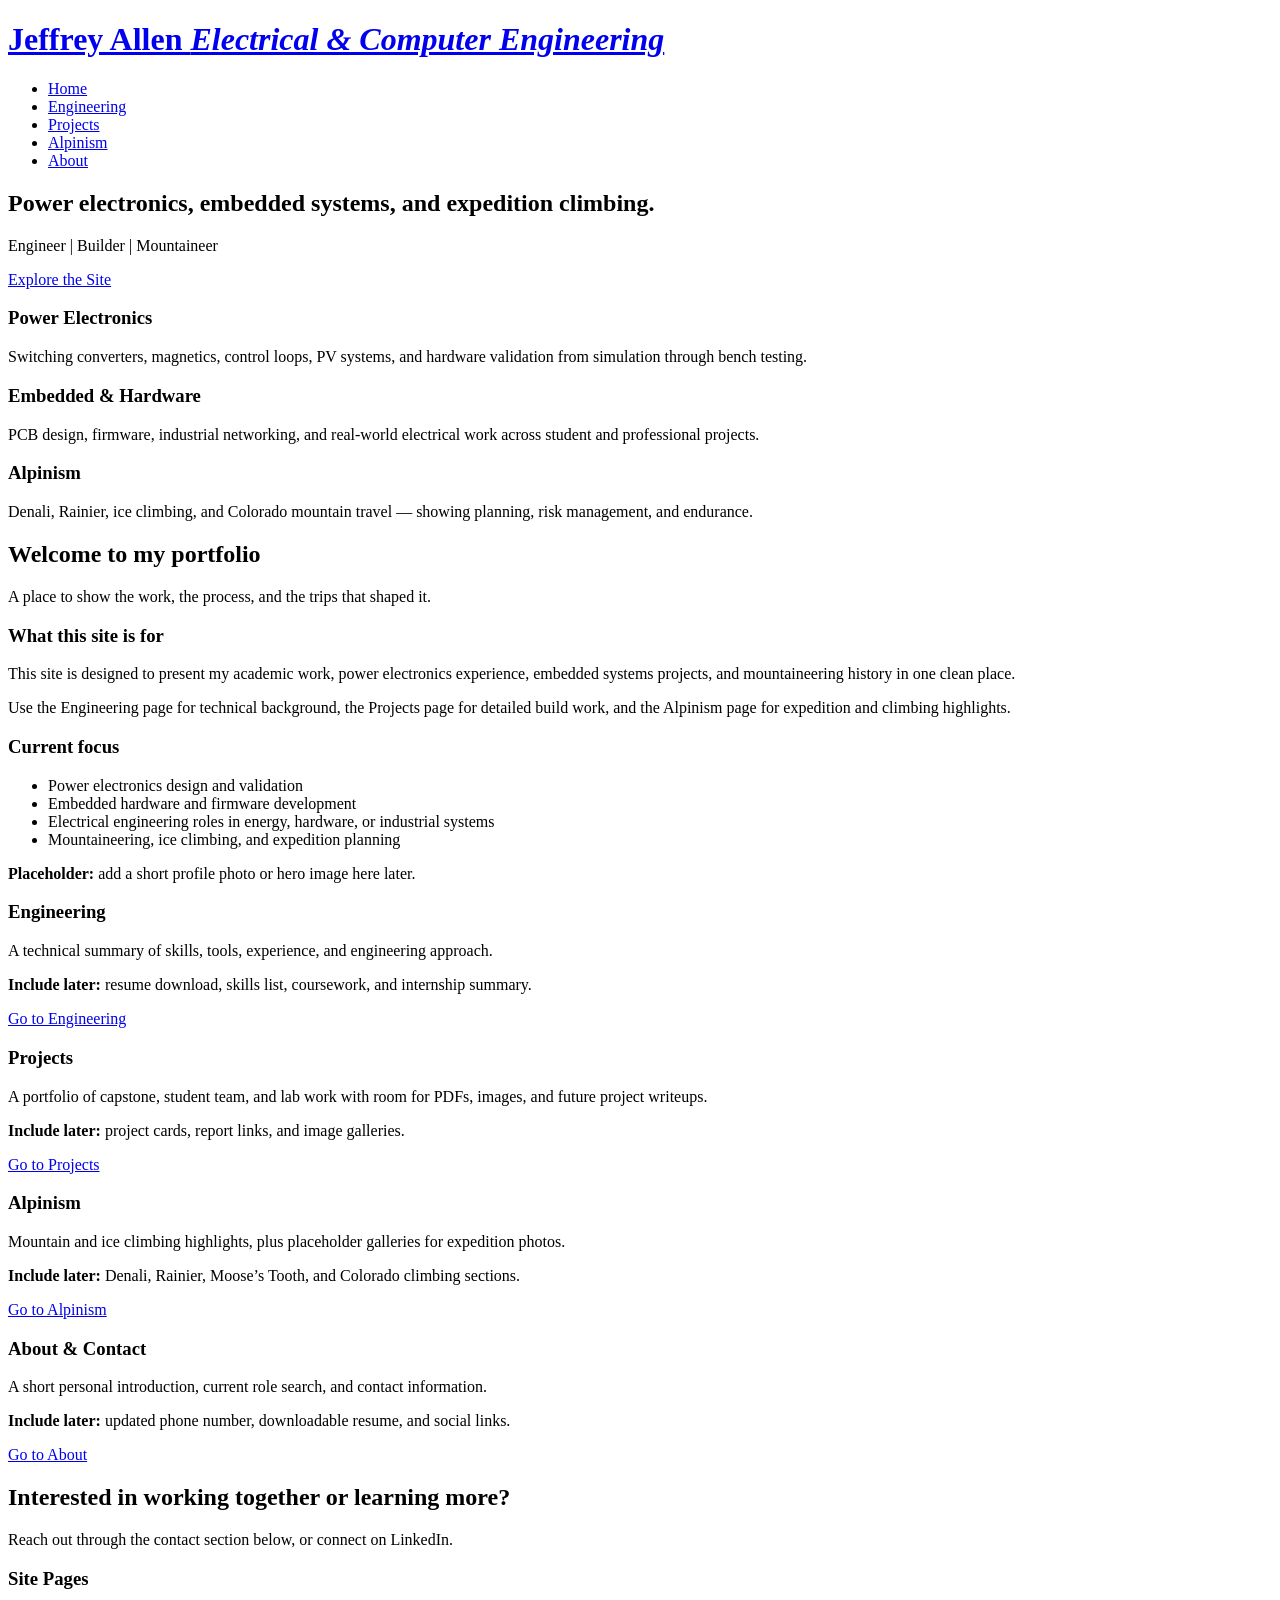
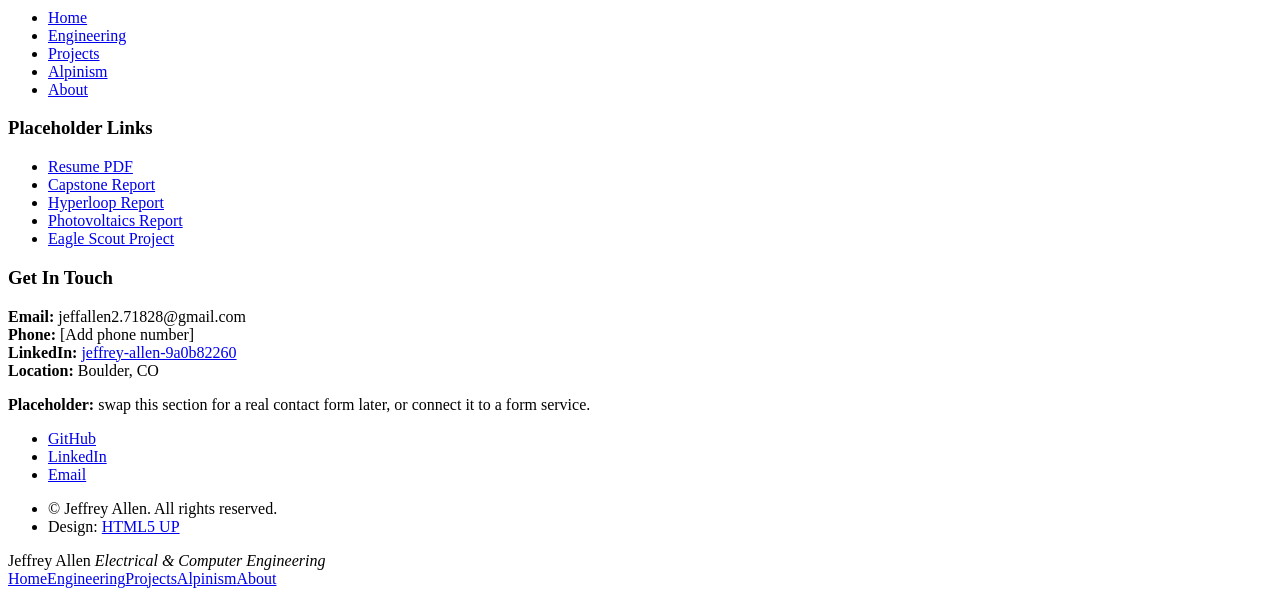
==== commit d44eb6d5: "updateIndex" ====
--- a/index.html
+++ b/index.html
@@ -6,7 +6,7 @@
 -->
 <html>
 	<head>
-		<title>Arcana by HTML5 UP</title>
+		<title>Jeffrey Allen | Electrical Engineering, Power Electronics, and Mountaineering</title>
 		<meta charset="utf-8" />
 		<meta name="viewport" content="width=device-width, initial-scale=1, user-scalable=no" />
 		<link rel="stylesheet" href="assets/css/main.css" />
@@ -18,35 +18,16 @@
 				<div id="header">
 
 					<!-- Logo -->
-						<h1><a href="index.html" id="logo">Arcana <em>by HTML5 UP</em></a></h1>
+						<h1><a href="index.html" id="logo">Jeffrey Allen <em>Electrical &amp; Computer Engineering</em></a></h1>
 
 					<!-- Nav -->
 						<nav id="nav">
 							<ul>
 								<li class="current"><a href="index.html">Home</a></li>
-								<li>
-									<a href="#">Dropdown</a>
-									<ul>
-										<li><a href="#">Lorem dolor</a></li>
-										<li><a href="#">Magna phasellus</a></li>
-										<li><a href="#">Etiam sed tempus</a></li>
-										<li>
-											<a href="#">Submenu</a>
-											<ul>
-												<li><a href="#">Lorem dolor</a></li>
-												<li><a href="#">Phasellus magna</a></li>
-												<li><a href="#">Magna phasellus</a></li>
-												<li><a href="#">Etiam nisl</a></li>
-												<li><a href="#">Veroeros feugiat</a></li>
-											</ul>
-										</li>
-										<li><a href="#">Veroeros feugiat</a></li>
-									</ul>
-								</li>
-								<li><a href="left-sidebar.html">Left Sidebar</a></li>
-								<li><a href="right-sidebar.html">Right Sidebar</a></li>
-								<li><a href="two-sidebar.html">Two Sidebar</a></li>
-								<li><a href="no-sidebar.html">No Sidebar</a></li>
+								<li><a href="engineering.html">Engineering</a></li>
+								<li><a href="projects.html">Projects</a></li>
+								<li><a href="alpinism.html">Alpinism</a></li>
+								<li><a href="about.html">About</a></li>
 							</ul>
 						</nav>
 
@@ -55,102 +36,143 @@
 			<!-- Banner -->
 				<section id="banner">
 					<header>
-						<h2>Arcana: <em>A responsive site template freebie by <a href="http://html5up.net">HTML5 UP</a></em></h2>
-						<a href="#" class="button">Learn More</a>
+						<h2>Power electronics, embedded systems, and expedition climbing.</h2>
+						<p>Engineer | Builder | Mountaineer</p>
+						<a href="#highlights" class="button">Explore the Site</a>
 					</header>
 				</section>
 
 			<!-- Highlights -->
-				<section class="wrapper style1">
+				<section id="highlights" class="wrapper style1">
 					<div class="container">
 						<div class="row gtr-200">
 							<section class="col-4 col-12-narrower">
 								<div class="box highlight">
-									<i class="icon solid major fa-paper-plane"></i>
-									<h3>This Is Important</h3>
-									<p>Duis neque nisi, dapibus sed mattis et quis, nibh. Sed et dapibus nisl amet mattis, sed a rutrum accumsan sed. Suspendisse eu.</p>
+									<i class="icon solid major fa-bolt"></i>
+									<h3>Power Electronics</h3>
+									<p>Switching converters, magnetics, control loops, PV systems, and hardware validation from simulation through bench testing.</p>
 								</div>
 							</section>
 							<section class="col-4 col-12-narrower">
 								<div class="box highlight">
-									<i class="icon solid major fa-pencil-alt"></i>
-									<h3>Also Important</h3>
-									<p>Duis neque nisi, dapibus sed mattis et quis, nibh. Sed et dapibus nisl amet mattis, sed a rutrum accumsan sed. Suspendisse eu.</p>
+									<i class="icon solid major fa-microchip"></i>
+									<h3>Embedded &amp; Hardware</h3>
+									<p>PCB design, firmware, industrial networking, and real-world electrical work across student and professional projects.</p>
 								</div>
 							</section>
 							<section class="col-4 col-12-narrower">
 								<div class="box highlight">
-									<i class="icon solid major fa-wrench"></i>
-									<h3>Probably Important</h3>
-									<p>Duis neque nisi, dapibus sed mattis et quis, nibh. Sed et dapibus nisl amet mattis, sed a rutrum accumsan sed. Suspendisse eu.</p>
-								</div>
-							</section>
+									<i class="icon solid major fa-mountain"></i>
+									<h3>Alpinism</h3>
+									<p>Denali, Rainier, ice climbing, and Colorado mountain travel — showing planning, risk management, and endurance.</p>
+								</div>
+							</section>
+					</div>
+				</div>
+			</section>
+
+			<!-- About / Intro -->
+				<section class="wrapper style2">
+					<div class="container">
+						<header class="major">
+							<h2>Welcome to my portfolio</h2>
+							<p>A place to show the work, the process, and the trips that shaped it.</p>
+						</header>
+						<div class="row gtr-200">
+							<section class="col-6 col-12-narrower">
+								<div class="box">
+									<h3>What this site is for</h3>
+									<p>
+										This site is designed to present my academic work, power electronics experience, embedded systems projects, and mountaineering history in one clean place.
+									</p>
+									<p>
+										Use the Engineering page for technical background, the Projects page for detailed build work, and the Alpinism page for expedition and climbing highlights.
+									</p>
+								</div>
+							</section>
+							<section class="col-6 col-12-narrower">
+								<div class="box">
+									<h3>Current focus</h3>
+									<ul>
+										<li>Power electronics design and validation</li>
+										<li>Embedded hardware and firmware development</li>
+										<li>Electrical engineering roles in energy, hardware, or industrial systems</li>
+										<li>Mountaineering, ice climbing, and expedition planning</li>
+									</ul>
+									<p><strong>Placeholder:</strong> add a short profile photo or hero image here later.</p>
+								</div>
+							</section>
+					</div>
+				</div>
+			</section>
+
+			<!-- Featured Sections -->
+				<section class="wrapper style1">
+					<div class="container">
+						<div class="row">
+							<section class="col-6 col-12-narrower">
+								<div class="box post">
+									<div class="inner">
+										<h3>Engineering</h3>
+										<p>
+											A technical summary of skills, tools, experience, and engineering approach.
+										</p>
+										<p><strong>Include later:</strong> resume download, skills list, coursework, and internship summary.</p>
+										<a href="engineering.html" class="button">Go to Engineering</a>
+									</div>
+								</div>
+							</section>
+
+							<section class="col-6 col-12-narrower">
+								<div class="box post">
+									<div class="inner">
+										<h3>Projects</h3>
+										<p>
+											A portfolio of capstone, student team, and lab work with room for PDFs, images, and future project writeups.
+										</p>
+										<p><strong>Include later:</strong> project cards, report links, and image galleries.</p>
+										<a href="projects.html" class="button">Go to Projects</a>
+									</div>
+							</div>
+						</section>
+					</div>
+
+					<div class="row">
+						<section class="col-6 col-12-narrower">
+							<div class="box post">
+								<div class="inner">
+									<h3>Alpinism</h3>
+									<p>
+										Mountain and ice climbing highlights, plus placeholder galleries for expedition photos.
+									</p>
+									<p><strong>Include later:</strong> Denali, Rainier, Moose’s Tooth, and Colorado climbing sections.</p>
+									<a href="alpinism.html" class="button">Go to Alpinism</a>
+								</div>
+							</div>
+					</section>
+
+						<section class="col-6 col-12-narrower">
+							<div class="box post">
+								<div class="inner">
+									<h3>About &amp; Contact</h3>
+									<p>
+										A short personal introduction, current role search, and contact information.
+									</p>
+									<p><strong>Include later:</strong> updated phone number, downloadable resume, and social links.</p>
+									<a href="about.html" class="button">Go to About</a>
+							</div>
 						</div>
-					</div>
-				</section>
-
-			<!-- Gigantic Heading -->
-				<section class="wrapper style2">
-					<div class="container">
-						<header class="major">
-							<h2>A gigantic heading you can use for whatever</h2>
-							<p>With a much smaller subtitle hanging out just below it</p>
-						</header>
-					</div>
-				</section>
-
-			<!-- Posts -->
-				<section class="wrapper style1">
-					<div class="container">
-						<div class="row">
-							<section class="col-6 col-12-narrower">
-								<div class="box post">
-									<a href="#" class="image left"><img src="images/pic01.jpg" alt="" /></a>
-									<div class="inner">
-										<h3>The First Thing</h3>
-										<p>Duis neque nisi, dapibus sed mattis et quis, nibh. Sed et dapibus nisl amet mattis, sed a rutrum accumsan sed. Suspendisse eu.</p>
-									</div>
-								</div>
-							</section>
-							<section class="col-6 col-12-narrower">
-								<div class="box post">
-									<a href="#" class="image left"><img src="images/pic02.jpg" alt="" /></a>
-									<div class="inner">
-										<h3>The Second Thing</h3>
-										<p>Duis neque nisi, dapibus sed mattis et quis, nibh. Sed et dapibus nisl amet mattis, sed a rutrum accumsan sed. Suspendisse eu.</p>
-									</div>
-								</div>
-							</section>
-						</div>
-						<div class="row">
-							<section class="col-6 col-12-narrower">
-								<div class="box post">
-									<a href="#" class="image left"><img src="images/pic03.jpg" alt="" /></a>
-									<div class="inner">
-										<h3>The Third Thing</h3>
-										<p>Duis neque nisi, dapibus sed mattis et quis, nibh. Sed et dapibus nisl amet mattis, sed a rutrum accumsan sed. Suspendisse eu.</p>
-									</div>
-								</div>
-							</section>
-							<section class="col-6 col-12-narrower">
-								<div class="box post">
-									<a href="#" class="image left"><img src="images/pic04.jpg" alt="" /></a>
-									<div class="inner">
-										<h3>The Fourth Thing</h3>
-										<p>Duis neque nisi, dapibus sed mattis et quis, nibh. Sed et dapibus nisl amet mattis, sed a rutrum accumsan sed. Suspendisse eu.</p>
-									</div>
-								</div>
-							</section>
-						</div>
-					</div>
-				</section>
+					</section>
+				</div>
+			</div>
+		</section>
 
 			<!-- CTA -->
 				<section id="cta" class="wrapper style3">
 					<div class="container">
 						<header>
-							<h2>Are you ready to continue your quest?</h2>
-							<a href="#" class="button">Insert Coin</a>
+							<h2>Interested in working together or learning more?</h2>
+							<p>Reach out through the contact section below, or connect on LinkedIn.</p>
 						</header>
 					</div>
 				</section>
@@ -160,70 +182,51 @@
 					<div class="container">
 						<div class="row">
 							<section class="col-3 col-6-narrower col-12-mobilep">
-								<h3>Links to Stuff</h3>
+								<h3>Site Pages</h3>
 								<ul class="links">
-									<li><a href="#">Mattis et quis rutrum</a></li>
-									<li><a href="#">Suspendisse amet varius</a></li>
-									<li><a href="#">Sed et dapibus quis</a></li>
-									<li><a href="#">Rutrum accumsan dolor</a></li>
-									<li><a href="#">Mattis rutrum accumsan</a></li>
-									<li><a href="#">Suspendisse varius nibh</a></li>
-									<li><a href="#">Sed et dapibus mattis</a></li>
-								</ul>
-							</section>
-							<section class="col-3 col-6-narrower col-12-mobilep">
-								<h3>More Links to Stuff</h3>
-								<ul class="links">
-									<li><a href="#">Duis neque nisi dapibus</a></li>
-									<li><a href="#">Sed et dapibus quis</a></li>
-									<li><a href="#">Rutrum accumsan sed</a></li>
-									<li><a href="#">Mattis et sed accumsan</a></li>
-									<li><a href="#">Duis neque nisi sed</a></li>
-									<li><a href="#">Sed et dapibus quis</a></li>
-									<li><a href="#">Rutrum amet varius</a></li>
-								</ul>
-							</section>
-							<section class="col-6 col-12-narrower">
-								<h3>Get In Touch</h3>
-								<form>
-									<div class="row gtr-50">
-										<div class="col-6 col-12-mobilep">
-											<input type="text" name="name" id="name" placeholder="Name" />
-										</div>
-										<div class="col-6 col-12-mobilep">
-											<input type="email" name="email" id="email" placeholder="Email" />
-										</div>
-										<div class="col-12">
-											<textarea name="message" id="message" placeholder="Message" rows="5"></textarea>
-										</div>
-										<div class="col-12">
-											<ul class="actions">
-												<li><input type="submit" class="button alt" value="Send Message" /></li>
-											</ul>
-										</div>
-									</div>
-								</form>
-							</section>
-						</div>
-					</div>
-
-					<!-- Icons -->
-						<ul class="icons">
-							<li><a href="#" class="icon brands fa-twitter"><span class="label">Twitter</span></a></li>
-							<li><a href="#" class="icon brands fa-facebook-f"><span class="label">Facebook</span></a></li>
-							<li><a href="#" class="icon brands fa-github"><span class="label">GitHub</span></a></li>
-							<li><a href="#" class="icon brands fa-linkedin-in"><span class="label">LinkedIn</span></a></li>
-							<li><a href="#" class="icon brands fa-google-plus-g"><span class="label">Google+</span></a></li>
+									<li><a href="index.html">Home</a></li>
+									<li><a href="engineering.html">Engineering</a></li>
+									<li><a href="projects.html">Projects</a></li>
+									<li><a href="alpinism.html">Alpinism</a></li>
+									<li><a href="about.html">About</a></li>
+							</ul>
+						</section>
+						<section class="col-3 col-6-narrower col-12-mobilep">
+							<h3>Placeholder Links</h3>
+							<ul class="links">
+								<li><a href="#">Resume PDF</a></li>
+								<li><a href="#">Capstone Report</a></li>
+								<li><a href="#">Hyperloop Report</a></li>
+								<li><a href="#">Photovoltaics Report</a></li>
+								<li><a href="#">Eagle Scout Project</a></li>
+							</ul>
+						</section>
+						<section class="col-6 col-12-narrower">
+							<h3>Get In Touch</h3>
+							<p><strong>Email:</strong> jeffallen2.71828@gmail.com<br />
+							<strong>Phone:</strong> [Add phone number]<br />
+							<strong>LinkedIn:</strong> <a href="https://linkedin.com/in/jeffrey-allen-9a0b82260">jeffrey-allen-9a0b82260</a><br />
+							<strong>Location:</strong> Boulder, CO</p>
+							<p><strong>Placeholder:</strong> swap this section for a real contact form later, or connect it to a form service.</p>
+						</section>
+					</div>
+				</div>
+
+				<!-- Icons -->
+					<ul class="icons">
+						<li><a href="#" class="icon brands fa-github"><span class="label">GitHub</span></a></li>
+						<li><a href="https://linkedin.com/in/jeffrey-allen-9a0b82260" class="icon brands fa-linkedin-in"><span class="label">LinkedIn</span></a></li>
+						<li><a href="mailto:jeffallen2.71828@gmail.com" class="icon solid fa-envelope"><span class="label">Email</span></a></li>
+					</ul>
+
+				<!-- Copyright -->
+					<div class="copyright">
+						<ul class="menu">
+							<li>&copy; Jeffrey Allen. All rights reserved.</li><li>Design: <a href="http://html5up.net">HTML5 UP</a></li>
 						</ul>
-
-					<!-- Copyright -->
-						<div class="copyright">
-							<ul class="menu">
-								<li>&copy; Untitled. All rights reserved</li><li>Design: <a href="http://html5up.net">HTML5 UP</a></li>
-							</ul>
-						</div>
-
-				</div>
+					</div>
+
+			</div>
 
 		</div>
 
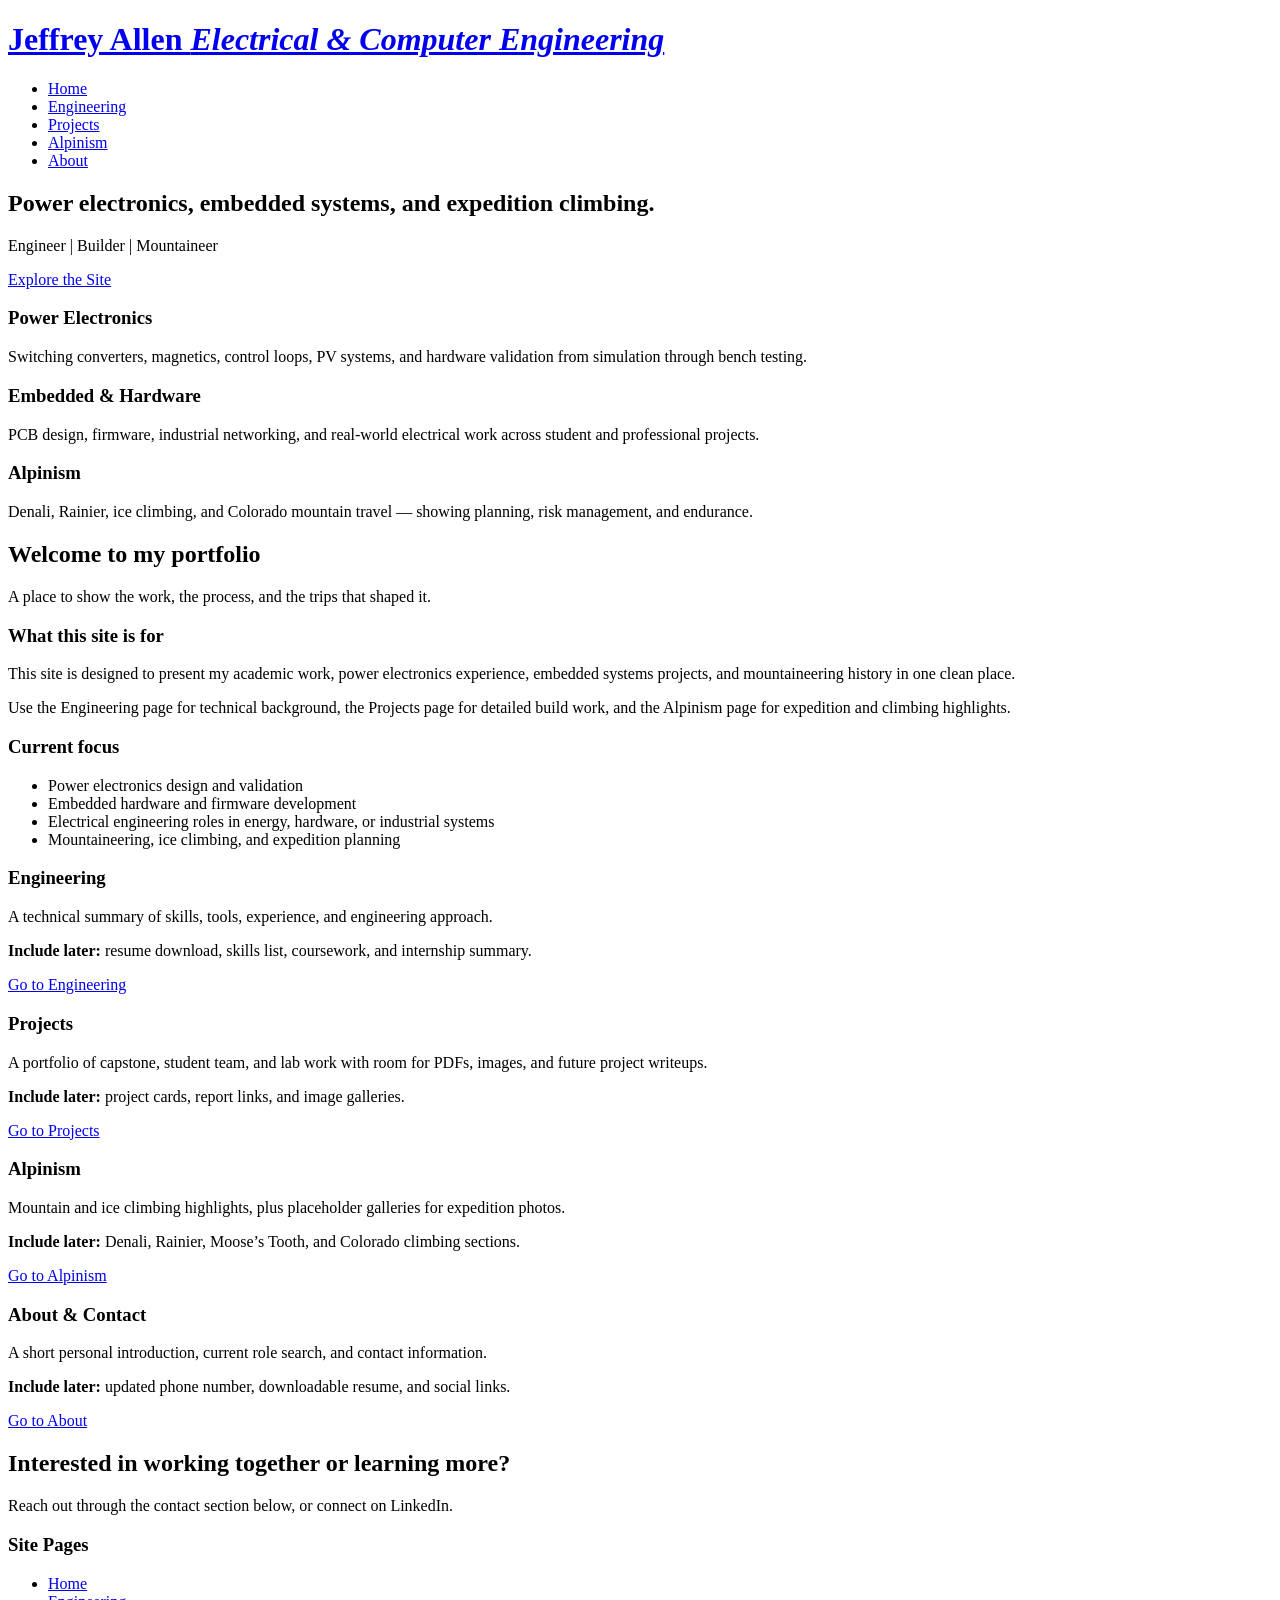
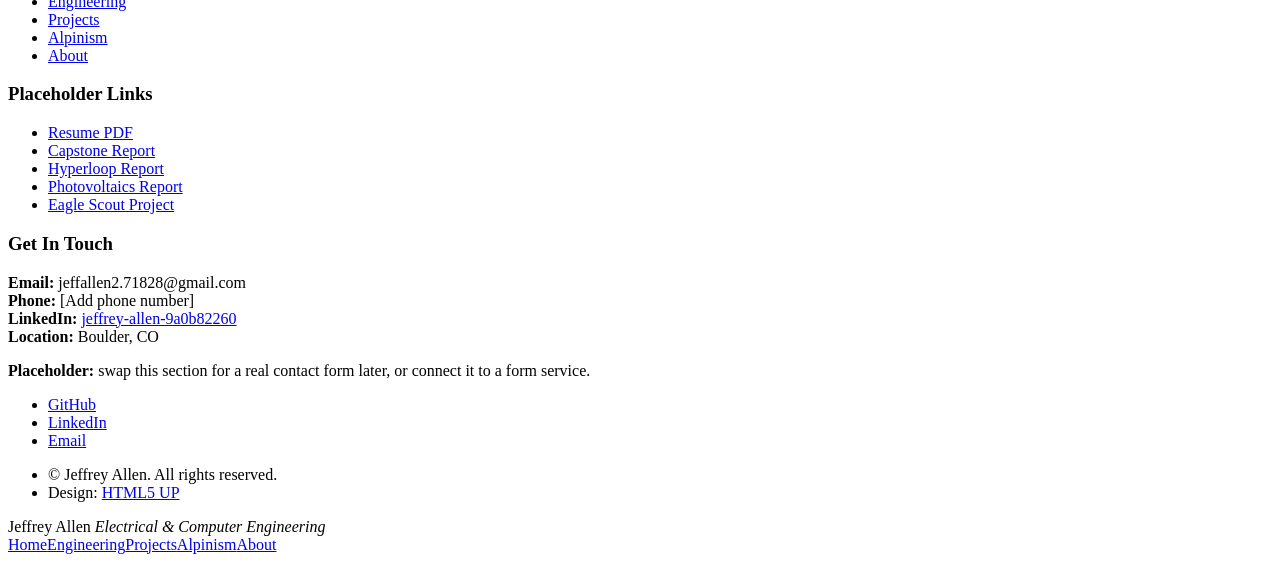
==== commit 673376b6: "small photo fixes" ====
--- a/index.html
+++ b/index.html
@@ -99,7 +99,6 @@
 										<li>Electrical engineering roles in energy, hardware, or industrial systems</li>
 										<li>Mountaineering, ice climbing, and expedition planning</li>
 									</ul>
-									<p><strong>Placeholder:</strong> add a short profile photo or hero image here later.</p>
 								</div>
 							</section>
 					</div>
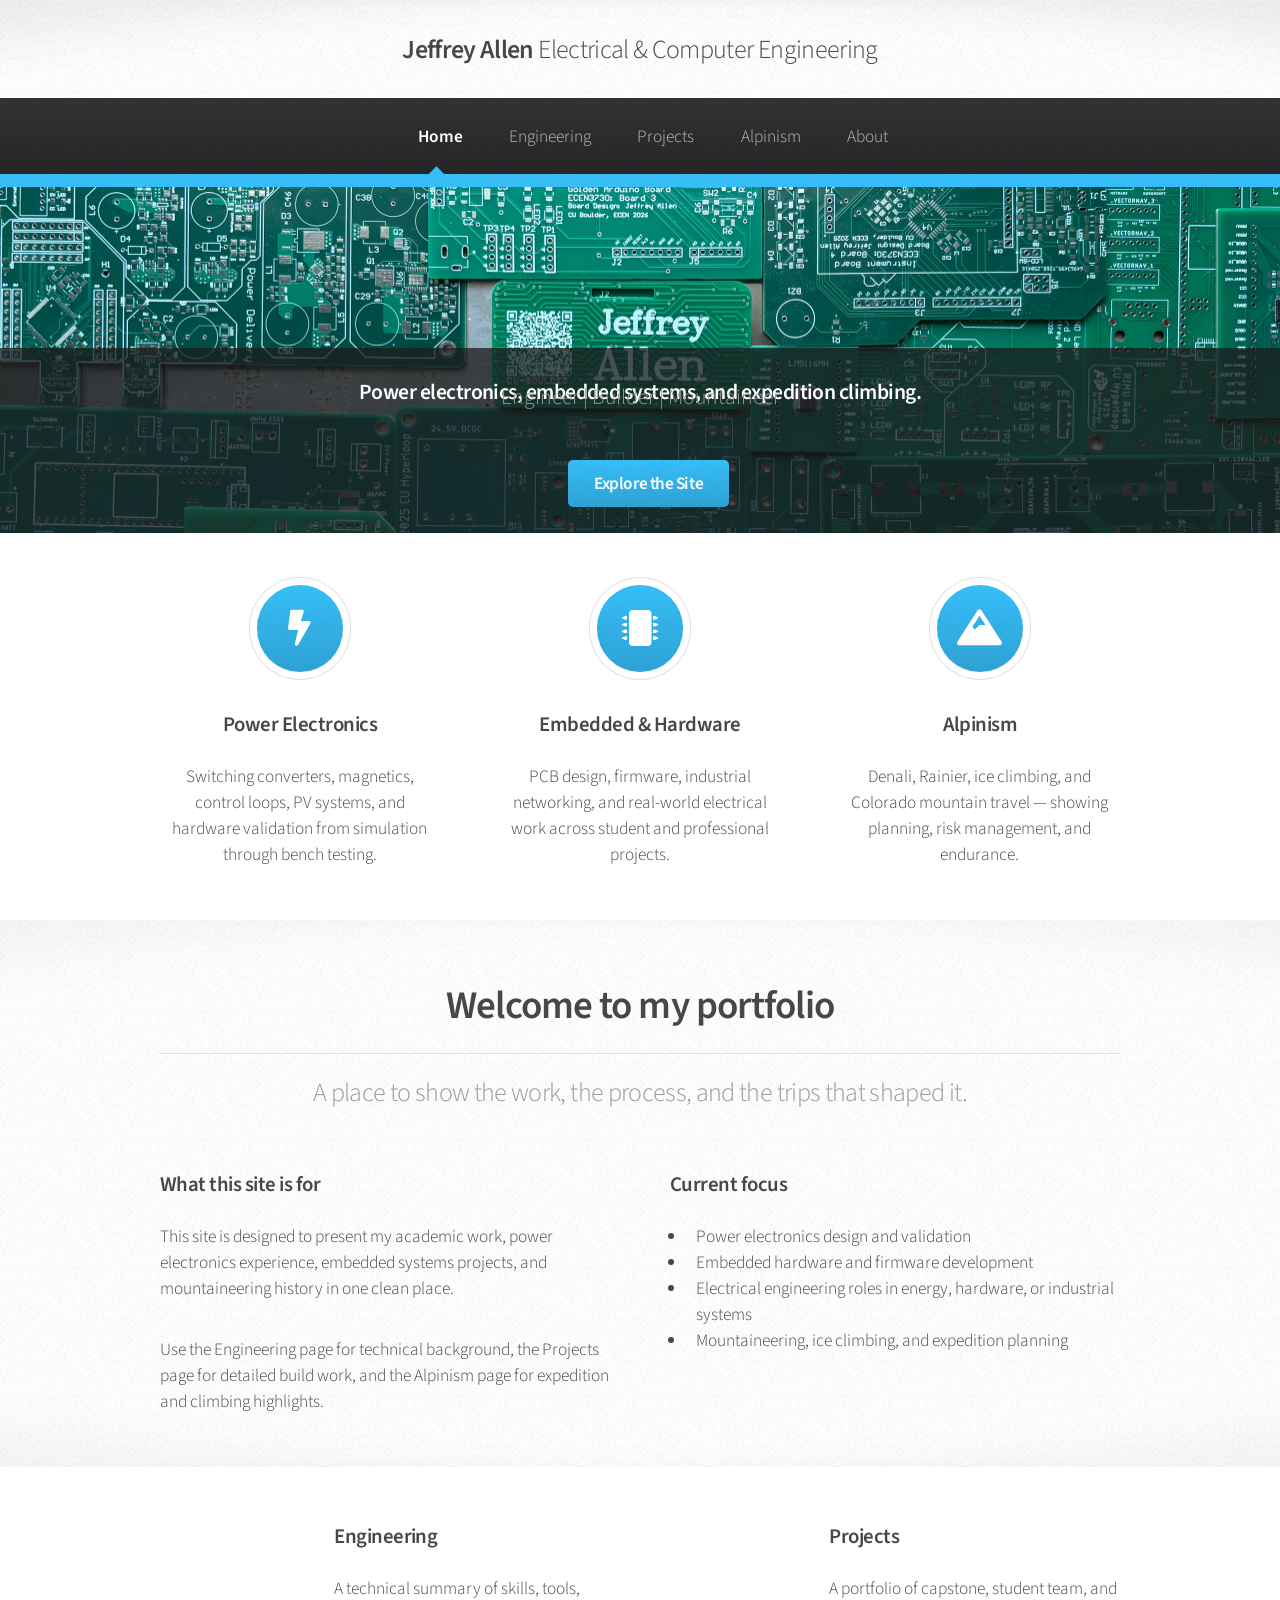
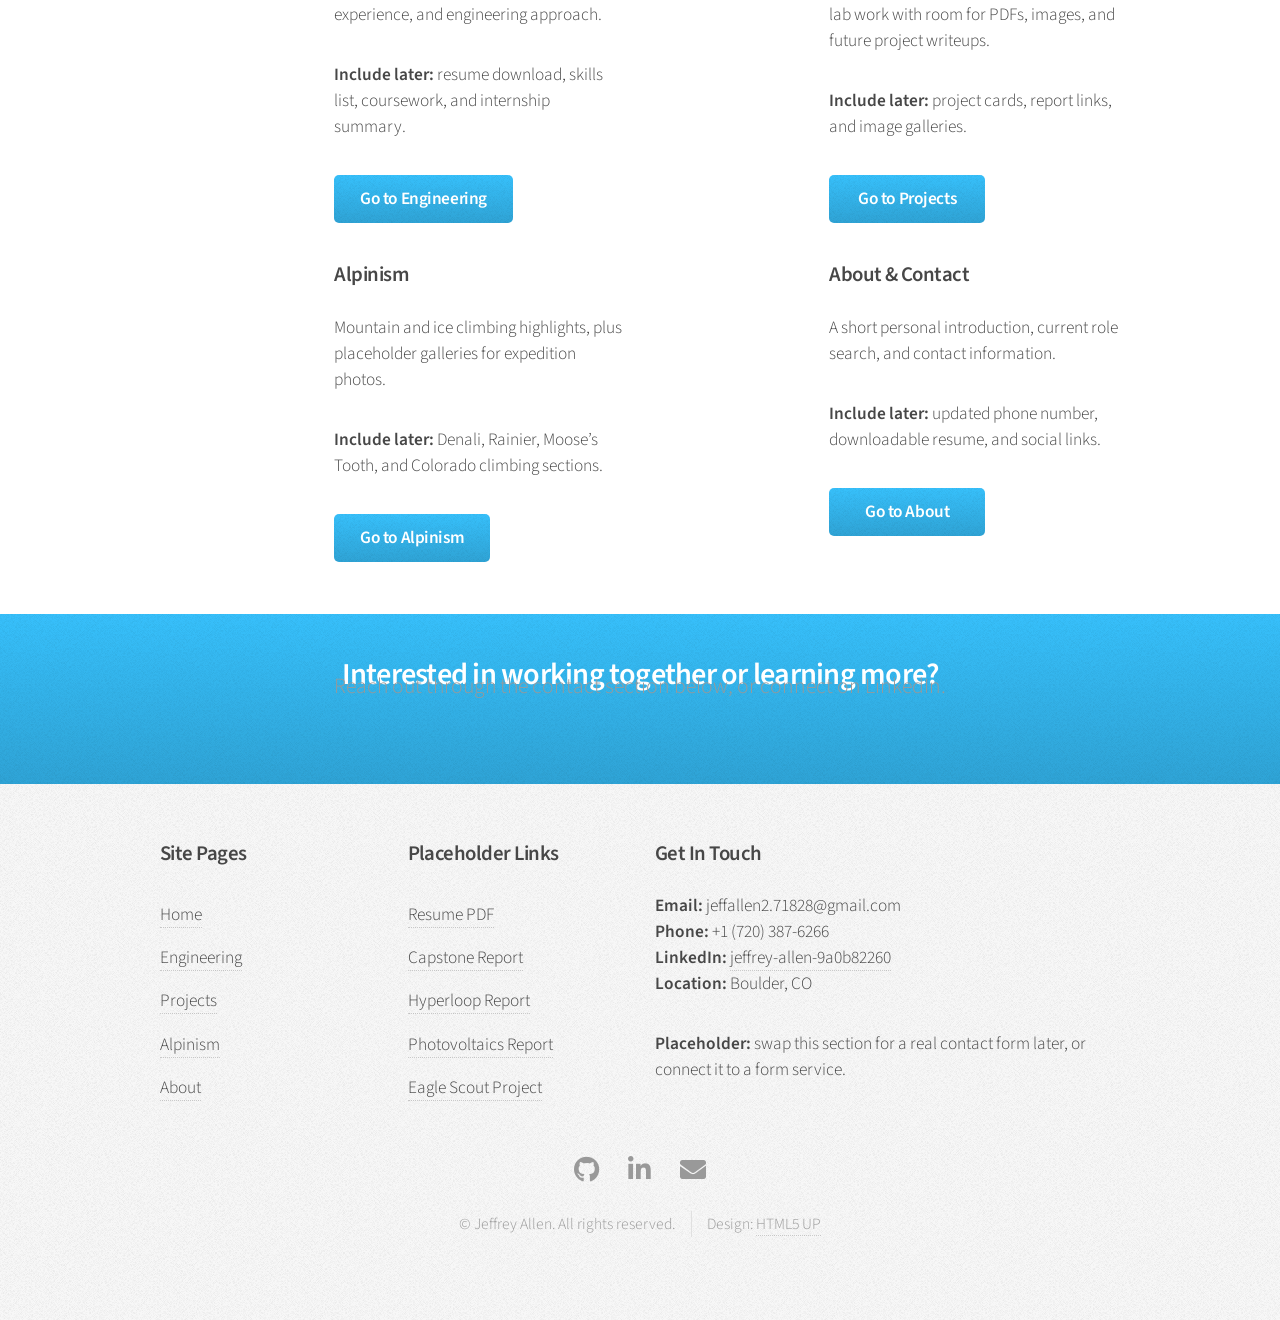
==== commit 212f4ed6: "Adding more info" ====
--- a/index.html
+++ b/index.html
@@ -203,7 +203,7 @@
 						<section class="col-6 col-12-narrower">
 							<h3>Get In Touch</h3>
 							<p><strong>Email:</strong> jeffallen2.71828@gmail.com<br />
-							<strong>Phone:</strong> [Add phone number]<br />
+							<strong>Phone:</strong> +1 (720) 387-6266<br />
 							<strong>LinkedIn:</strong> <a href="https://linkedin.com/in/jeffrey-allen-9a0b82260">jeffrey-allen-9a0b82260</a><br />
 							<strong>Location:</strong> Boulder, CO</p>
 							<p><strong>Placeholder:</strong> swap this section for a real contact form later, or connect it to a form service.</p>
--- a/assets/css/main.css
+++ b/assets/css/main.css
@@ -2674,7 +2674,7 @@
 /* Banner */
 
 	#banner {
-		background-image: url("../../images/banner.jpg");
+		background-image: url("../../images/banner1.jpeg");
 		background-position: center center;
 		background-size: cover;
 		height: 28em;
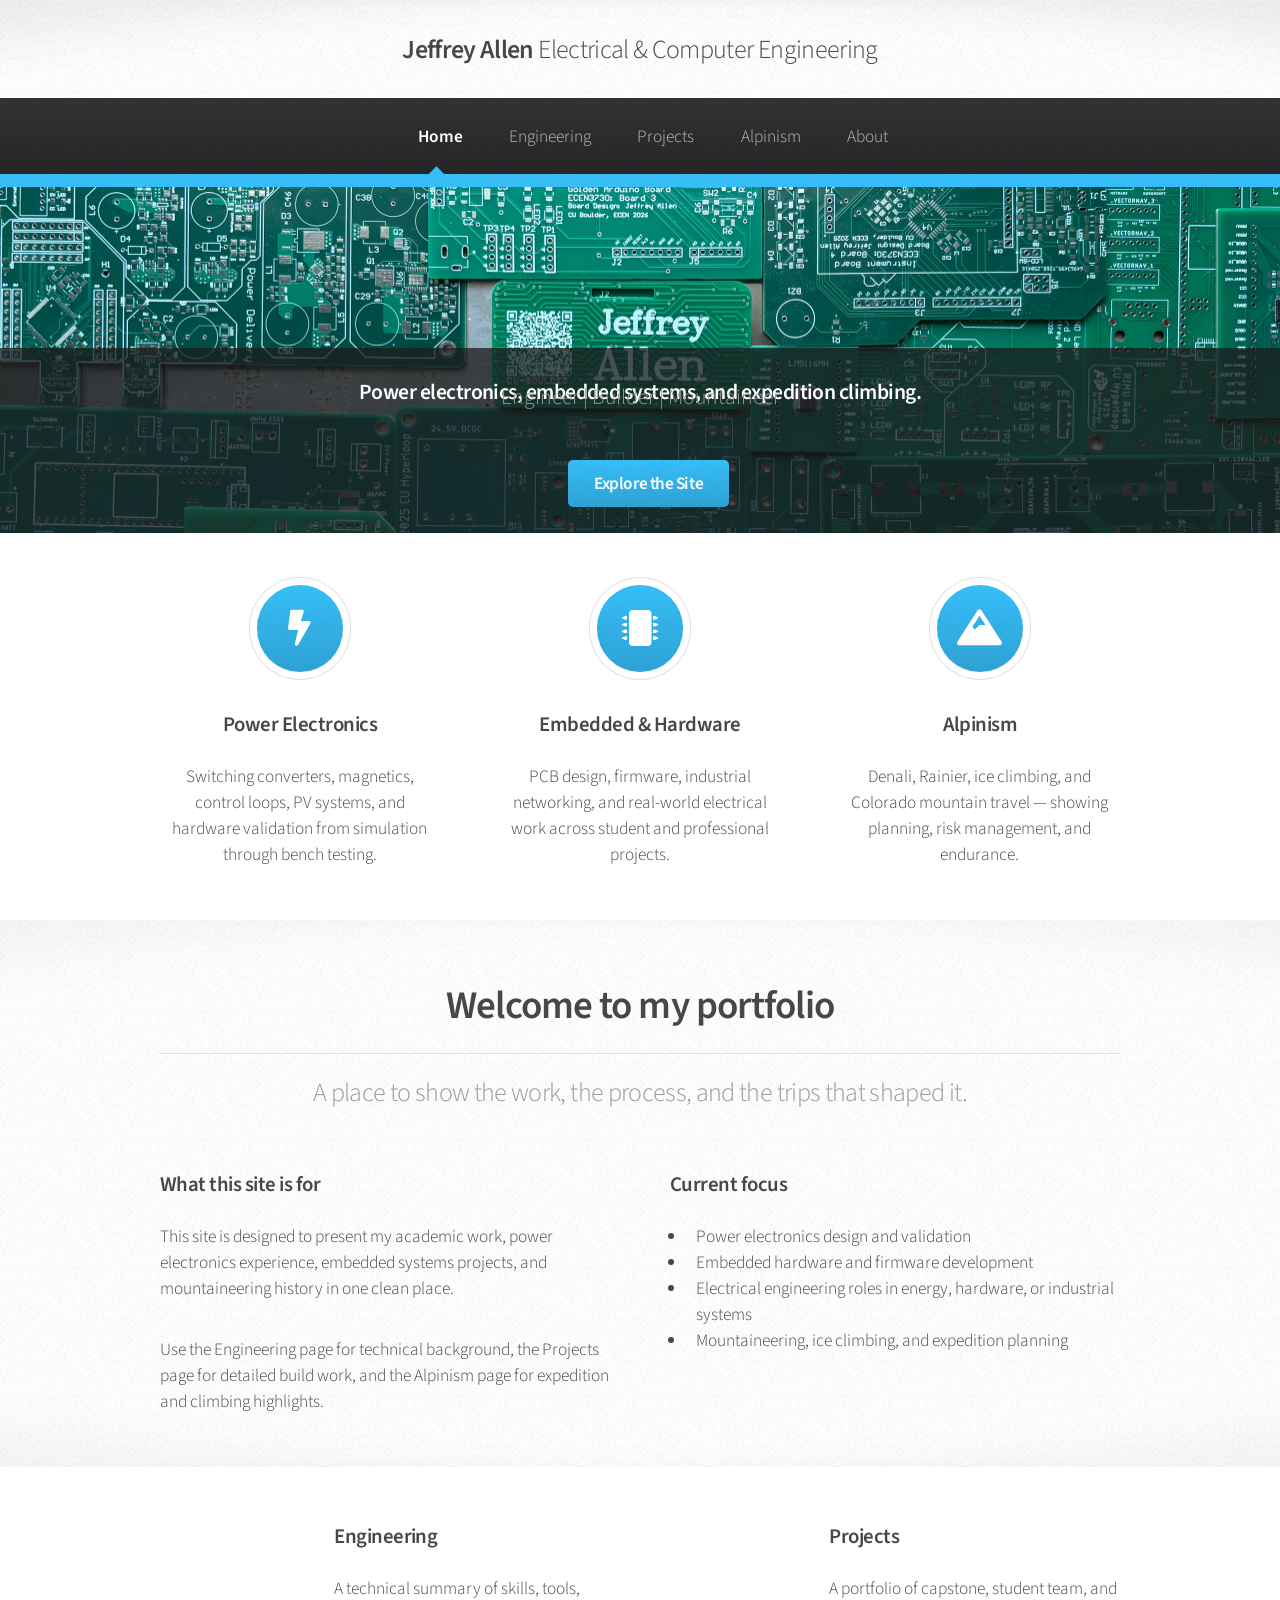
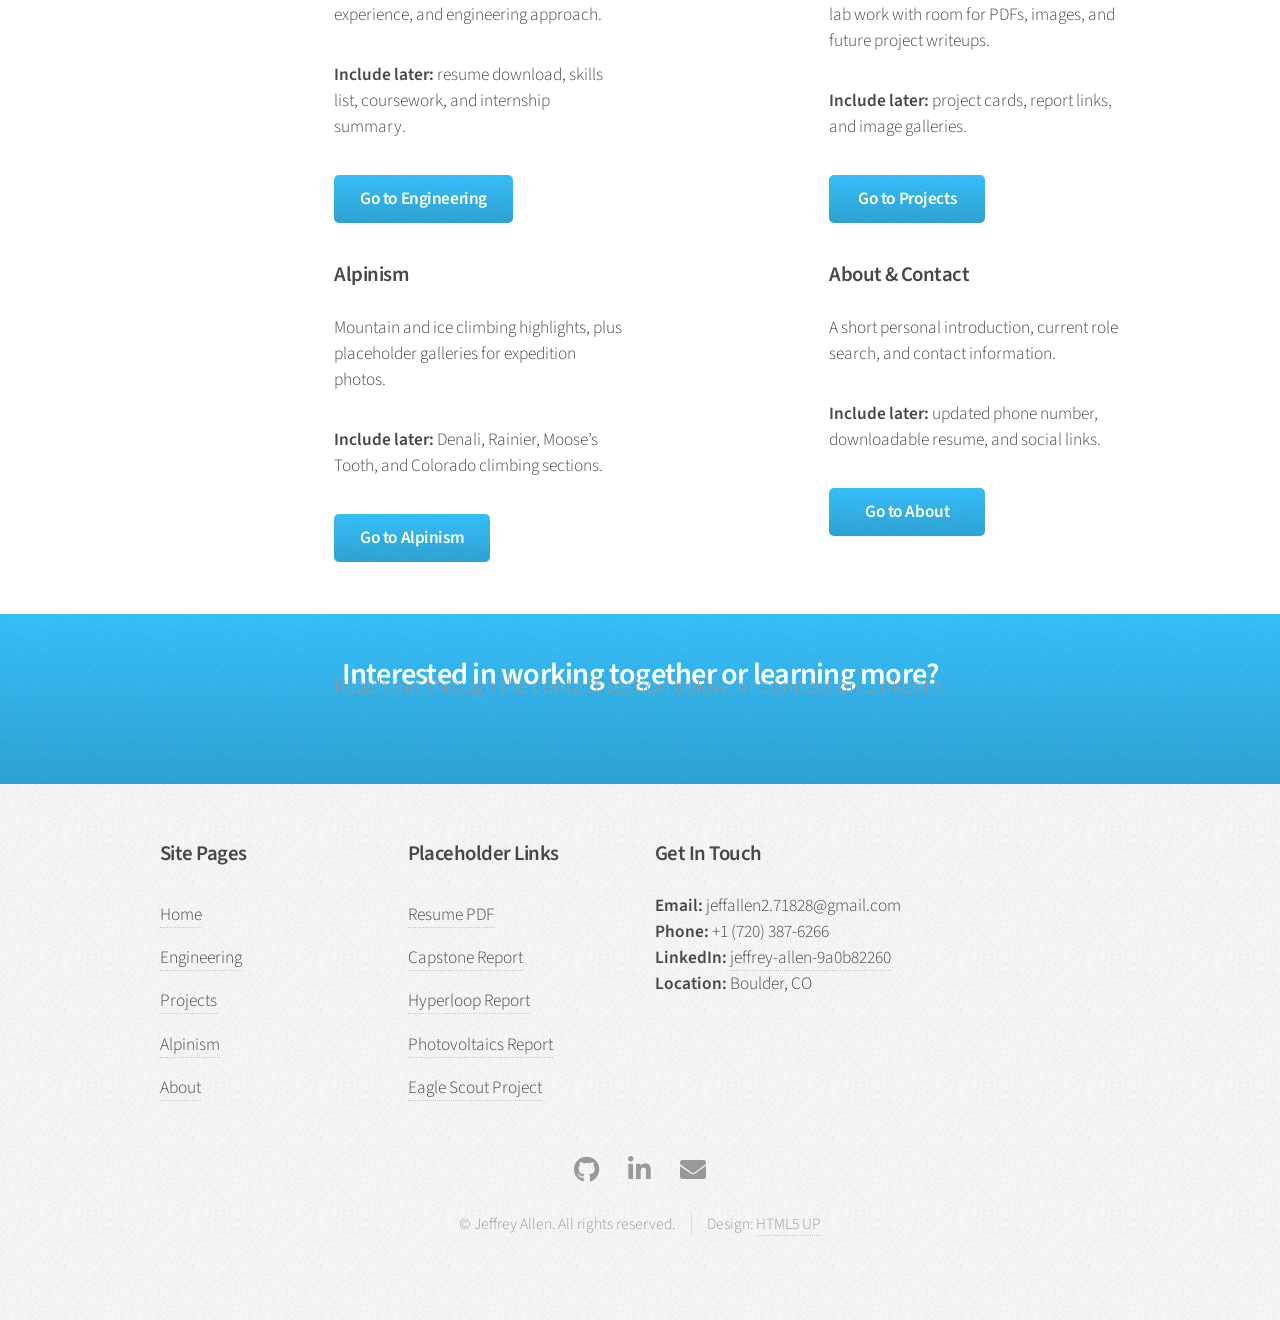
==== commit 7b7cb8de: "minor extra text removal" ====
--- a/index.html
+++ b/index.html
@@ -206,7 +206,6 @@
 							<strong>Phone:</strong> +1 (720) 387-6266<br />
 							<strong>LinkedIn:</strong> <a href="https://linkedin.com/in/jeffrey-allen-9a0b82260">jeffrey-allen-9a0b82260</a><br />
 							<strong>Location:</strong> Boulder, CO</p>
-							<p><strong>Placeholder:</strong> swap this section for a real contact form later, or connect it to a form service.</p>
 						</section>
 					</div>
 				</div>
